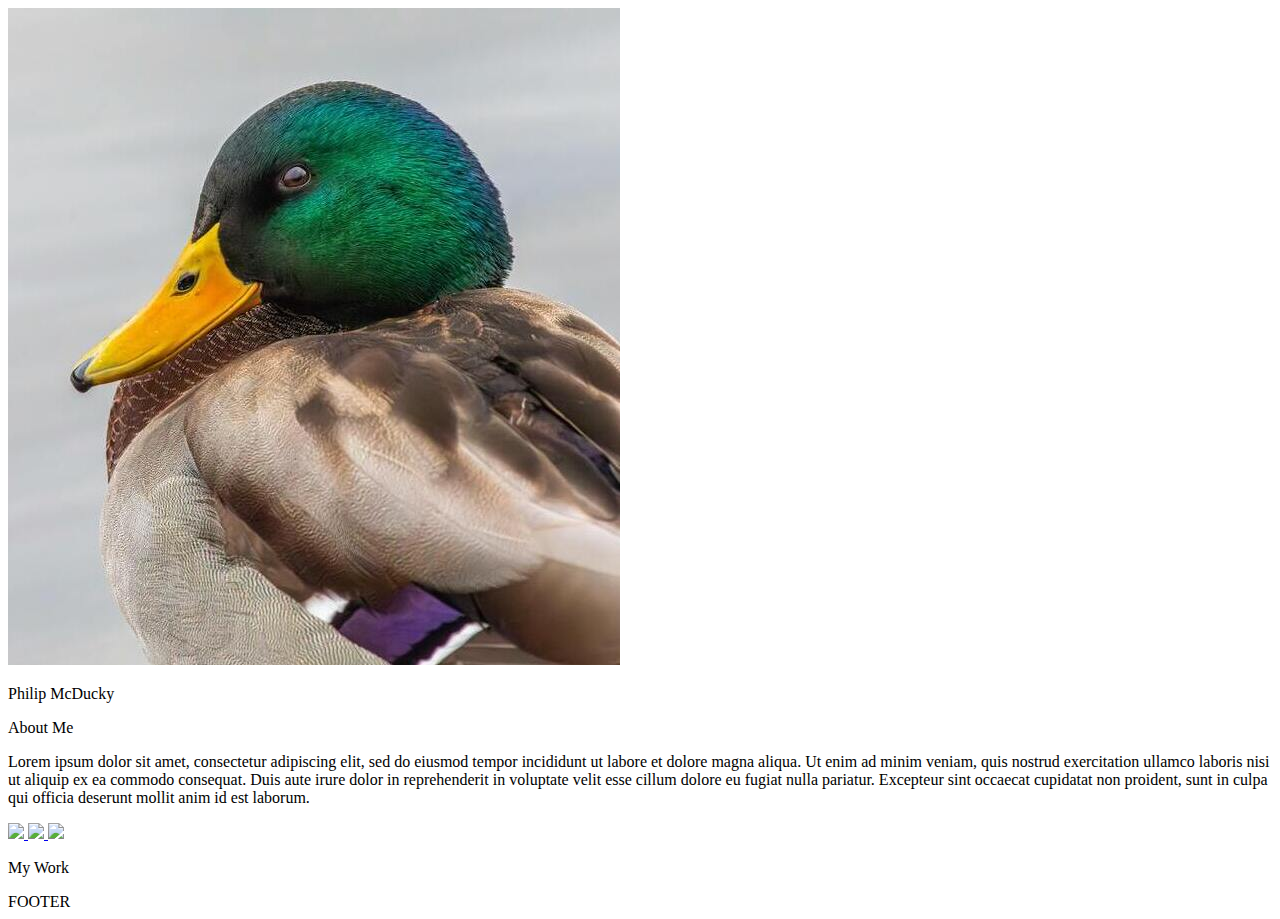
==== src/index.html @ 494727a3 "add wrappper to the the sections" ====
<!DOCTYPE html>
<html lang="en">

<head>
    <meta charset="UTF-8">
    <meta name="viewport" content="width=device-width, initial-scale=1.0">
    <title>Template</title>
</head>

<body>
    <div class="header">
        <div class="panel-wrapper">
            <div class="profile">
                <img src="images/duck_profile.jpg" alt="profilepic">
                <p>Philip McDucky</p>
            </div>
            <div class="about">
                <p class="title">About Me</p>
                <p class="text">Lorem ipsum dolor sit amet, consectetur adipiscing elit, sed do eiusmod tempor
                    incididunt ut labore et dolore magna aliqua. Ut enim ad minim veniam, quis nostrud exercitation
                    ullamco laboris nisi ut aliquip ex ea commodo consequat. Duis aute irure dolor in reprehenderit in
                    voluptate velit esse cillum dolore eu fugiat nulla pariatur. Excepteur sint occaecat cupidatat non
                    proident, sunt in culpa qui officia deserunt mollit anim id est laborum.</p>
                <div class="btncontainer">
                    <a href="https://github.com/shukrirahmat">
                        <img
                            src="https://cdn.jsdelivr.net/gh/devicons/devicon@latest/icons/github/github-original.svg" />
                    </a>
                    <a href="#">
                        <img
                            src="https://cdn.jsdelivr.net/gh/devicons/devicon@latest/icons/linkedin/linkedin-plain.svg" />
                    </a>
                    <a href="#">
                        <img
                            src="https://cdn.jsdelivr.net/gh/devicons/devicon@latest/icons/twitter/twitter-original.svg" />
                    </a>
                </div>
            </div>
        </div>
    </div>
    <div class="main">
        <p class="title">My Work</p>
        <div class="projectcontainer"></div>
    </div>
    <div class="footer">FOOTER</div>
</body>

</html>
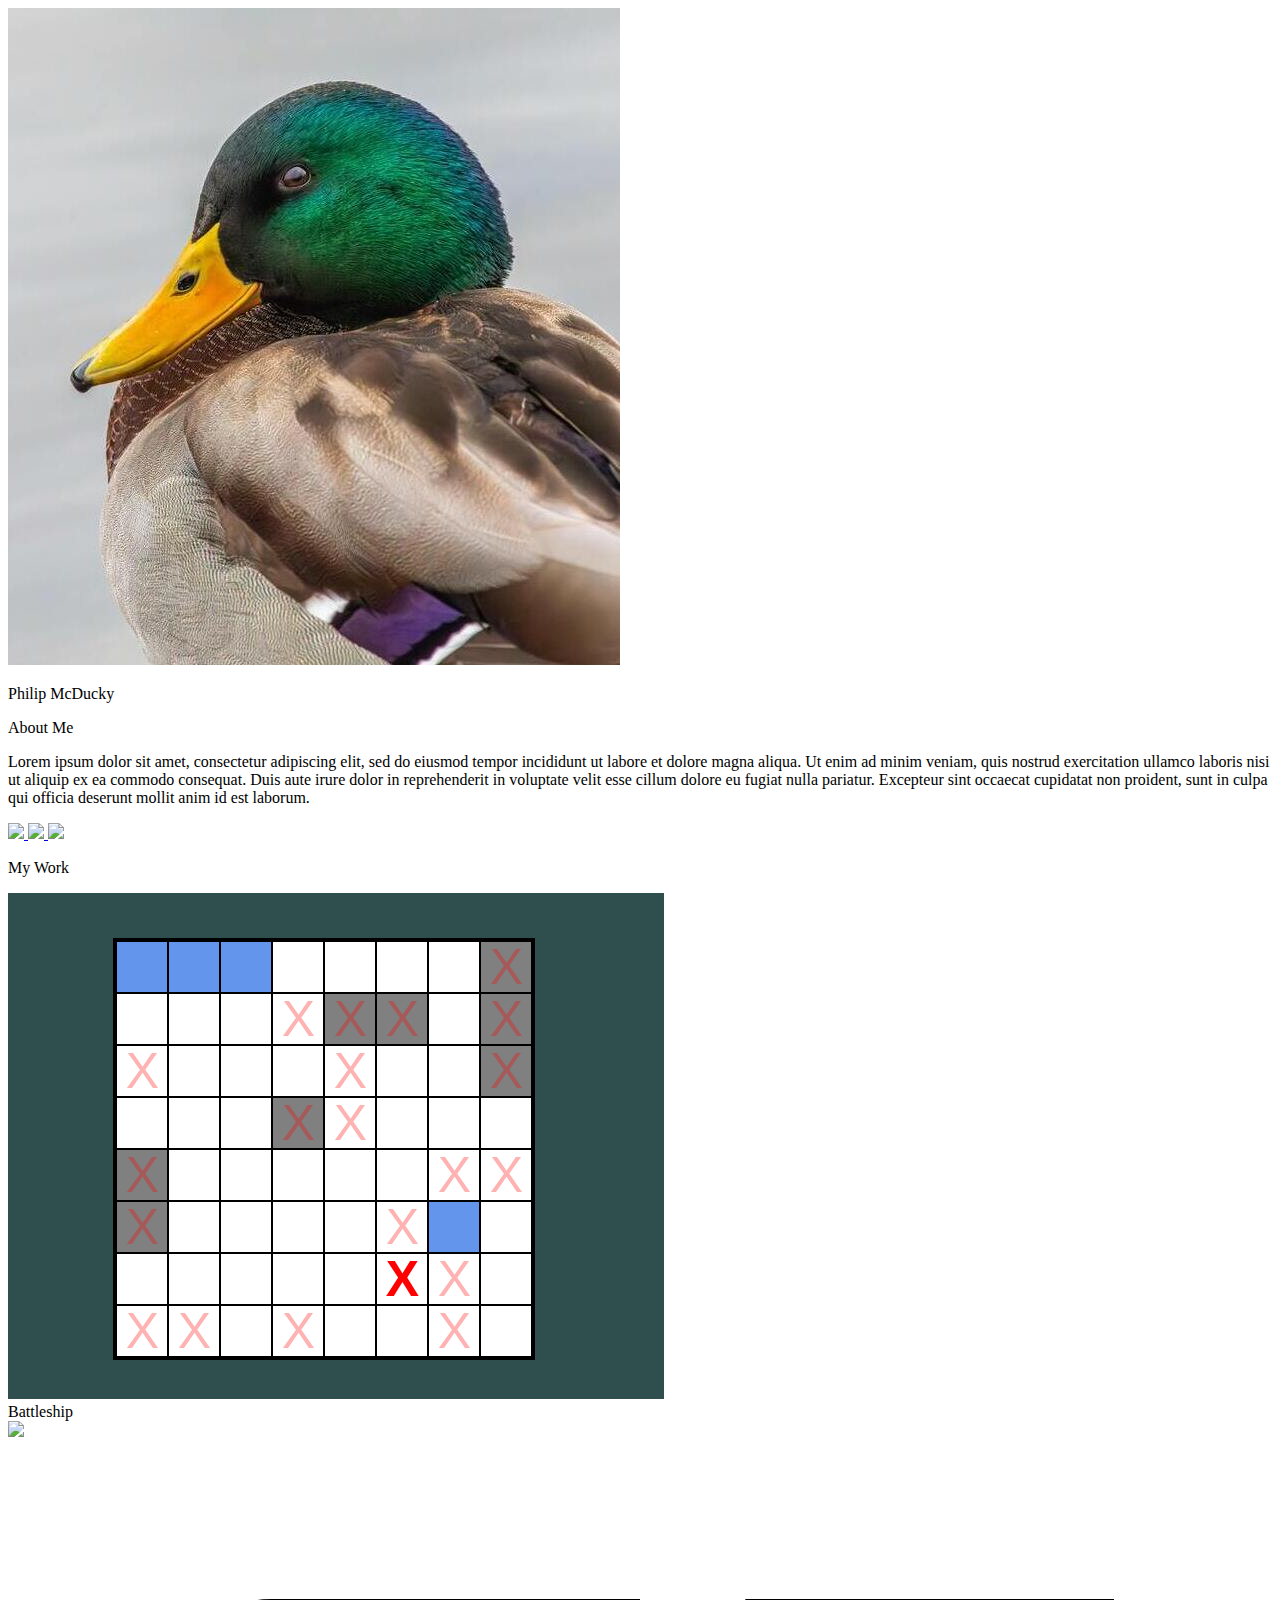
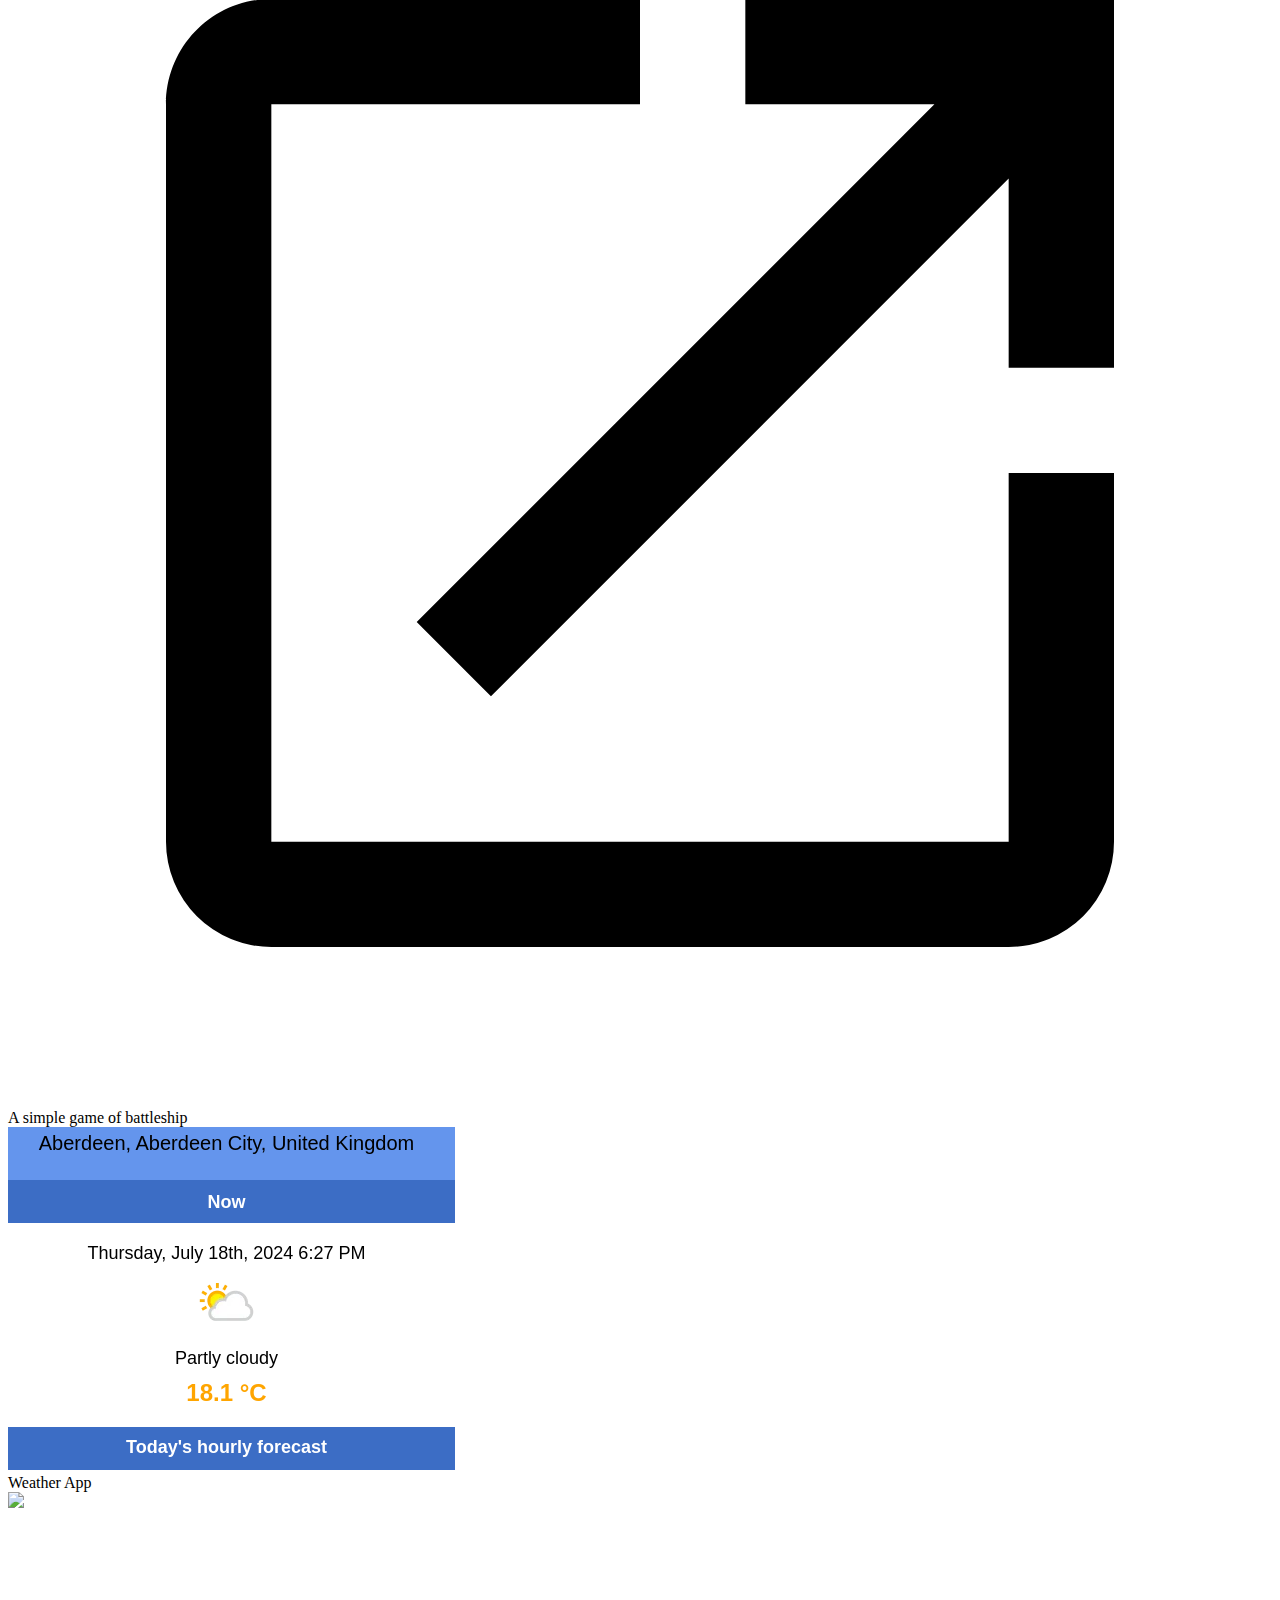
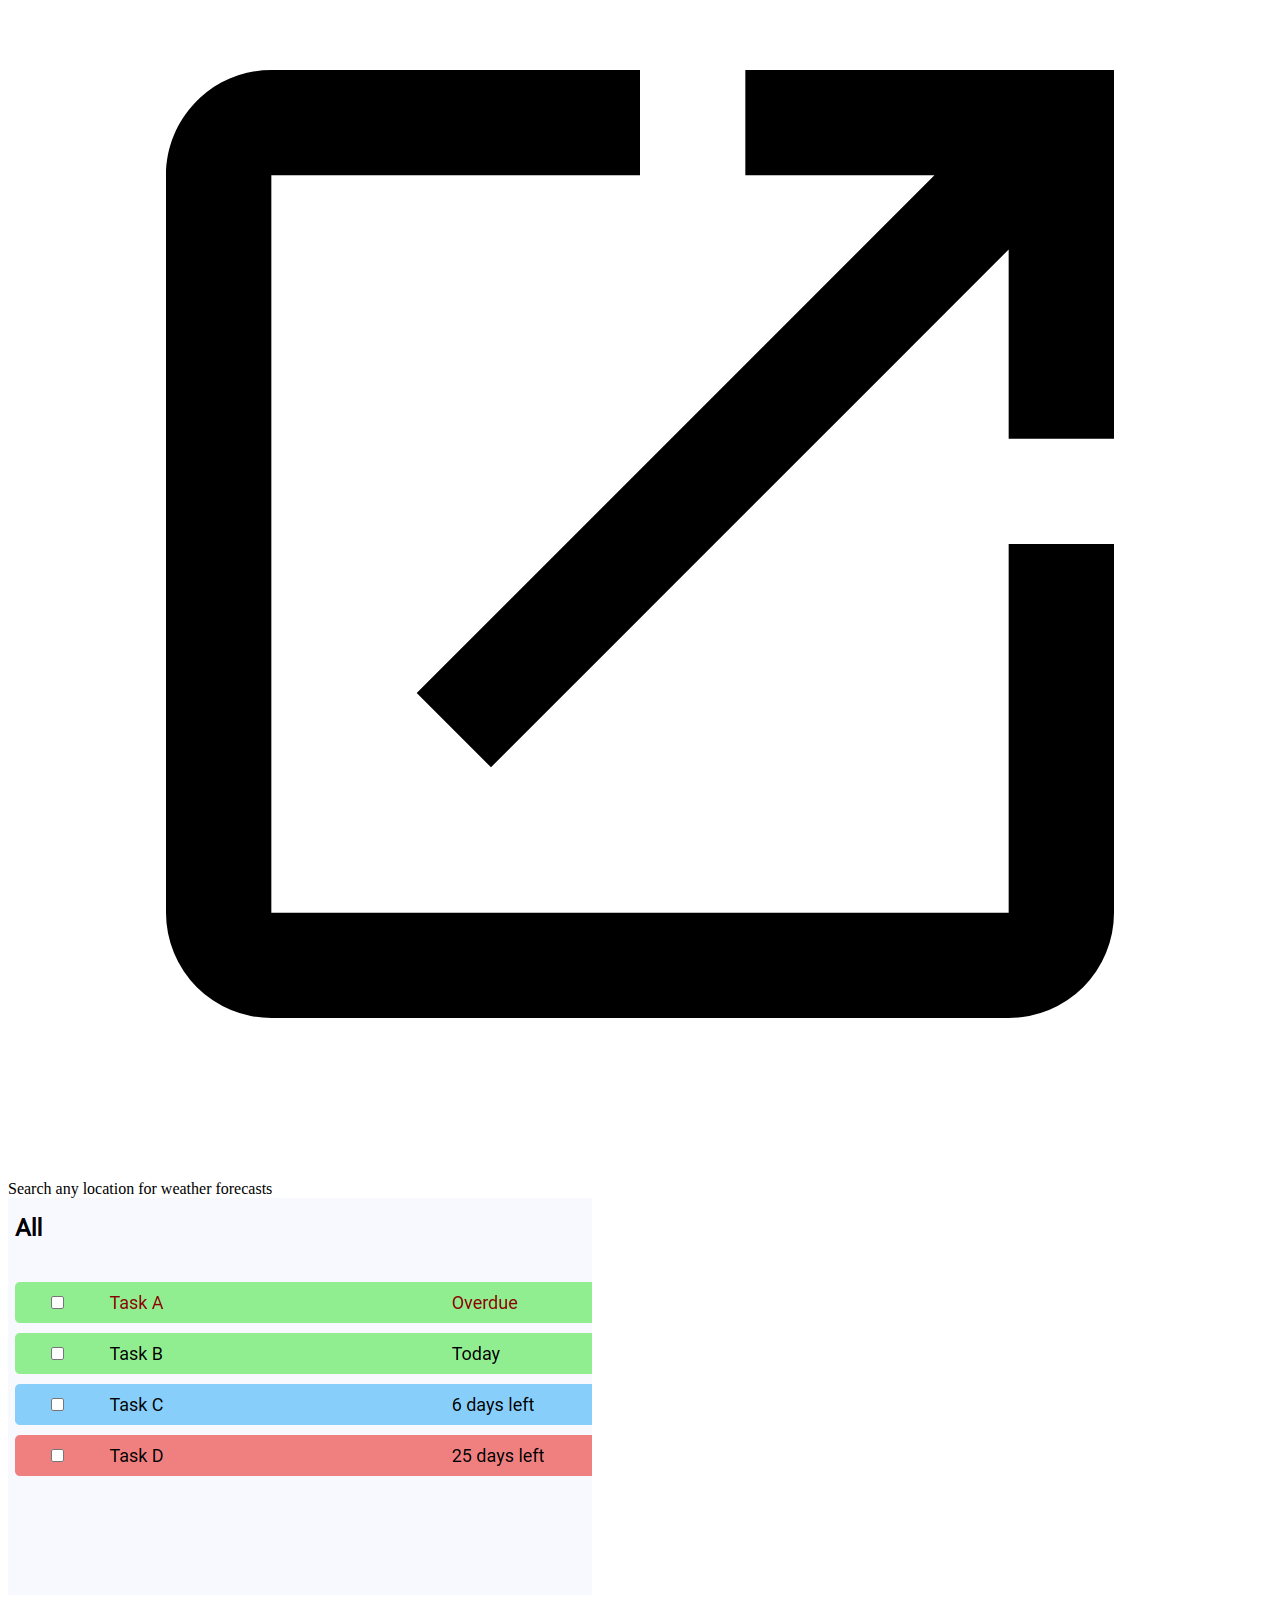
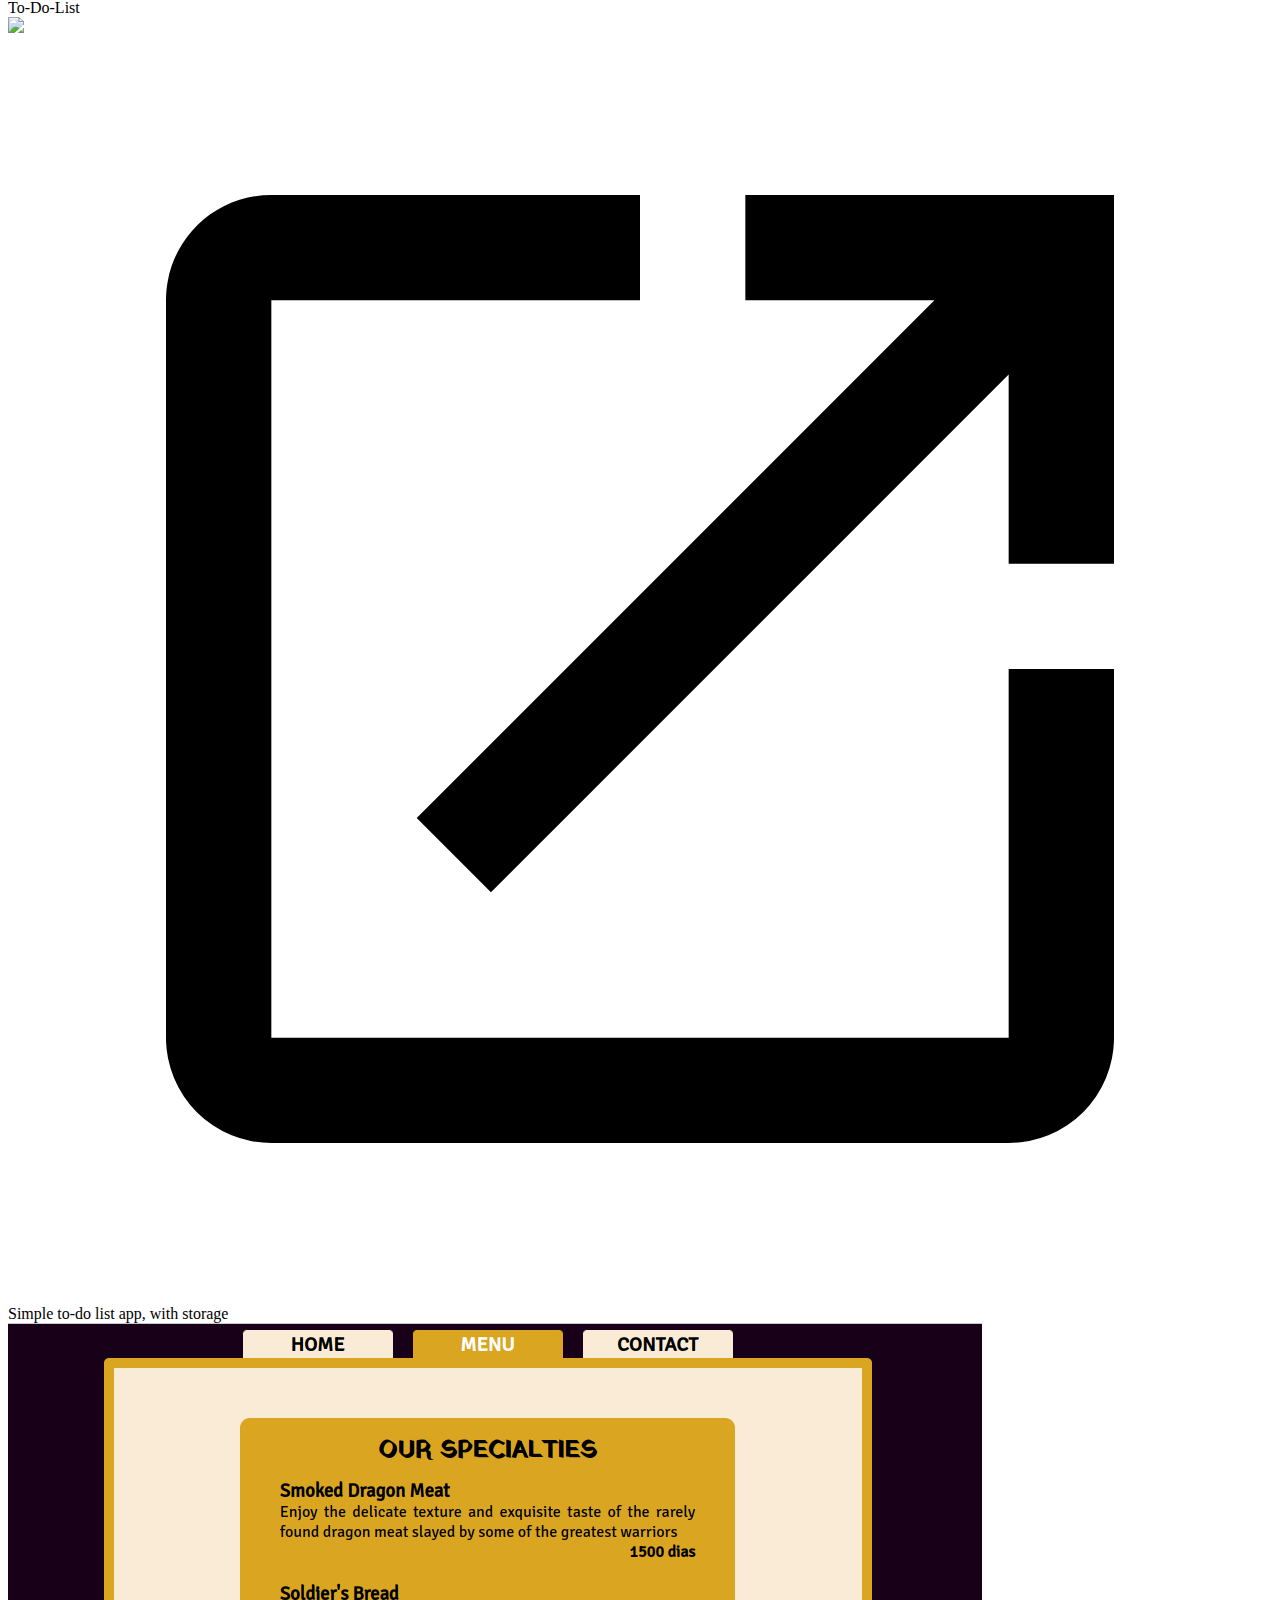
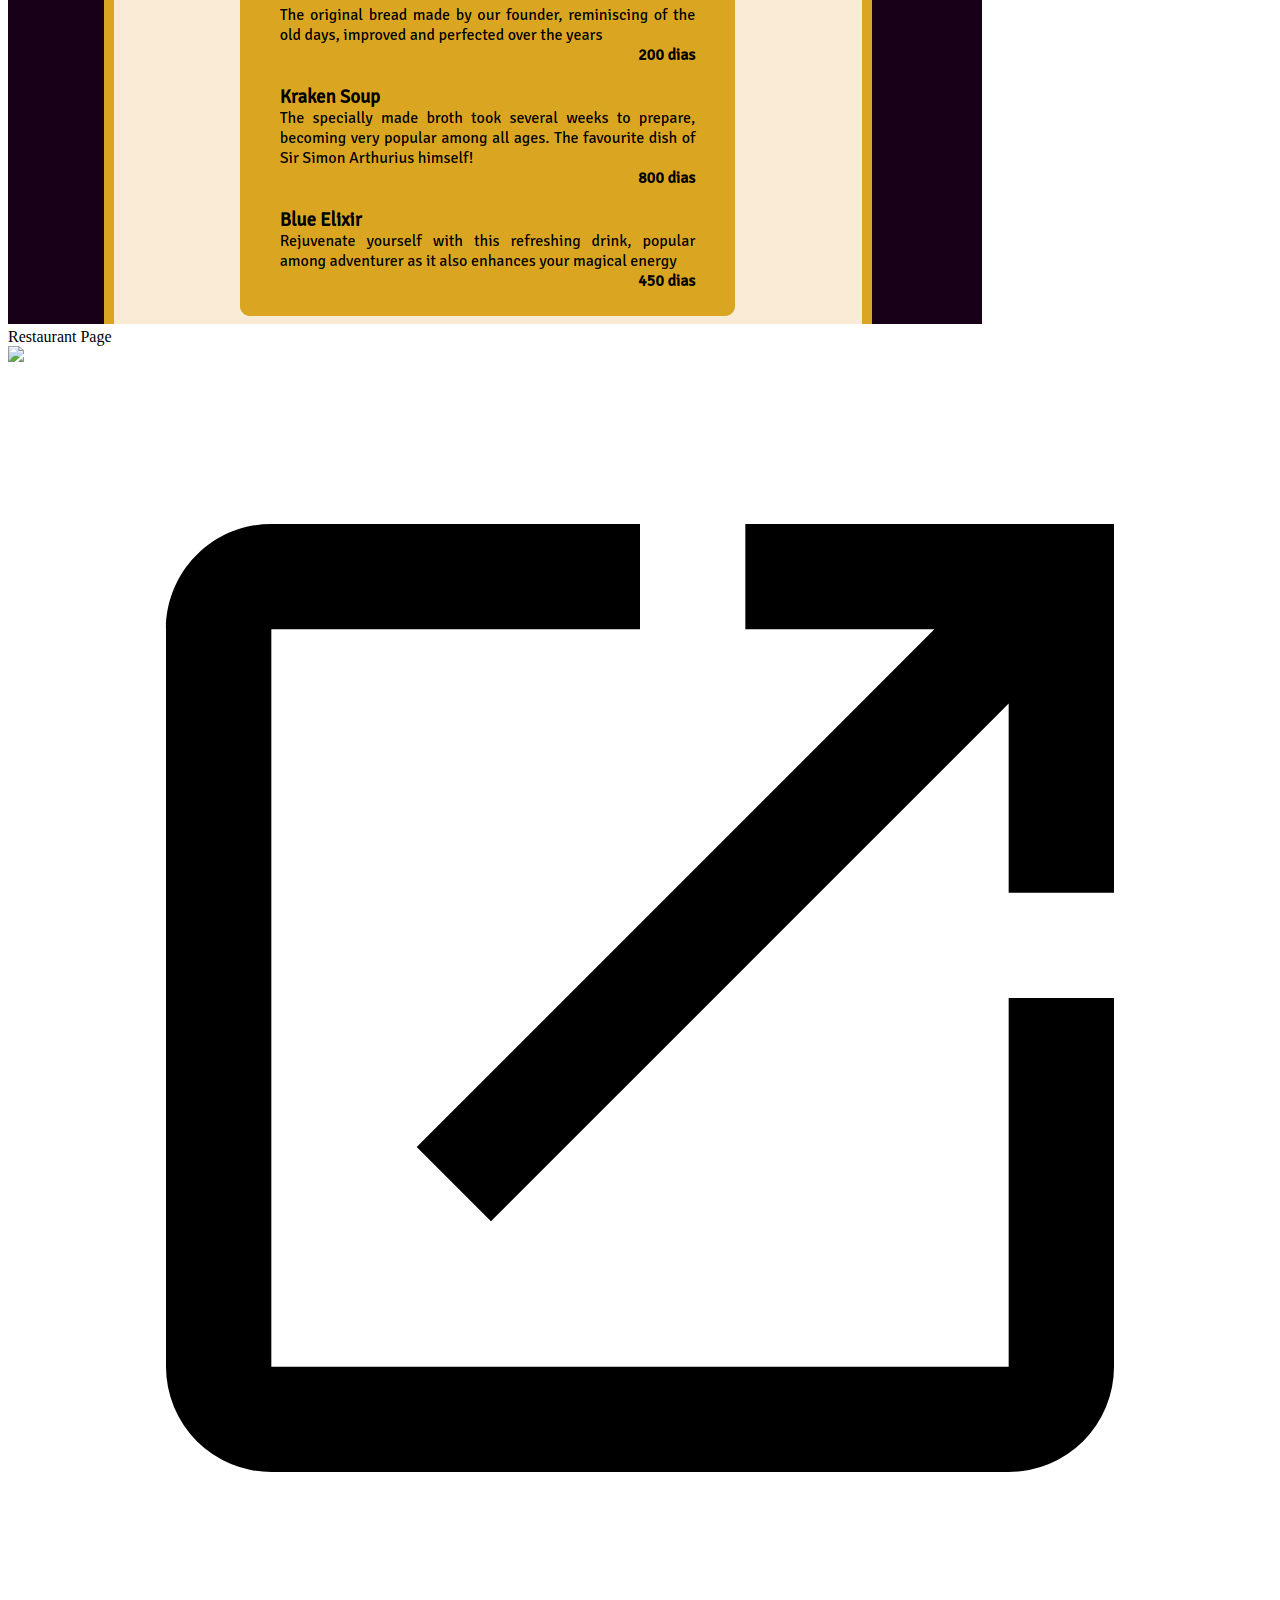
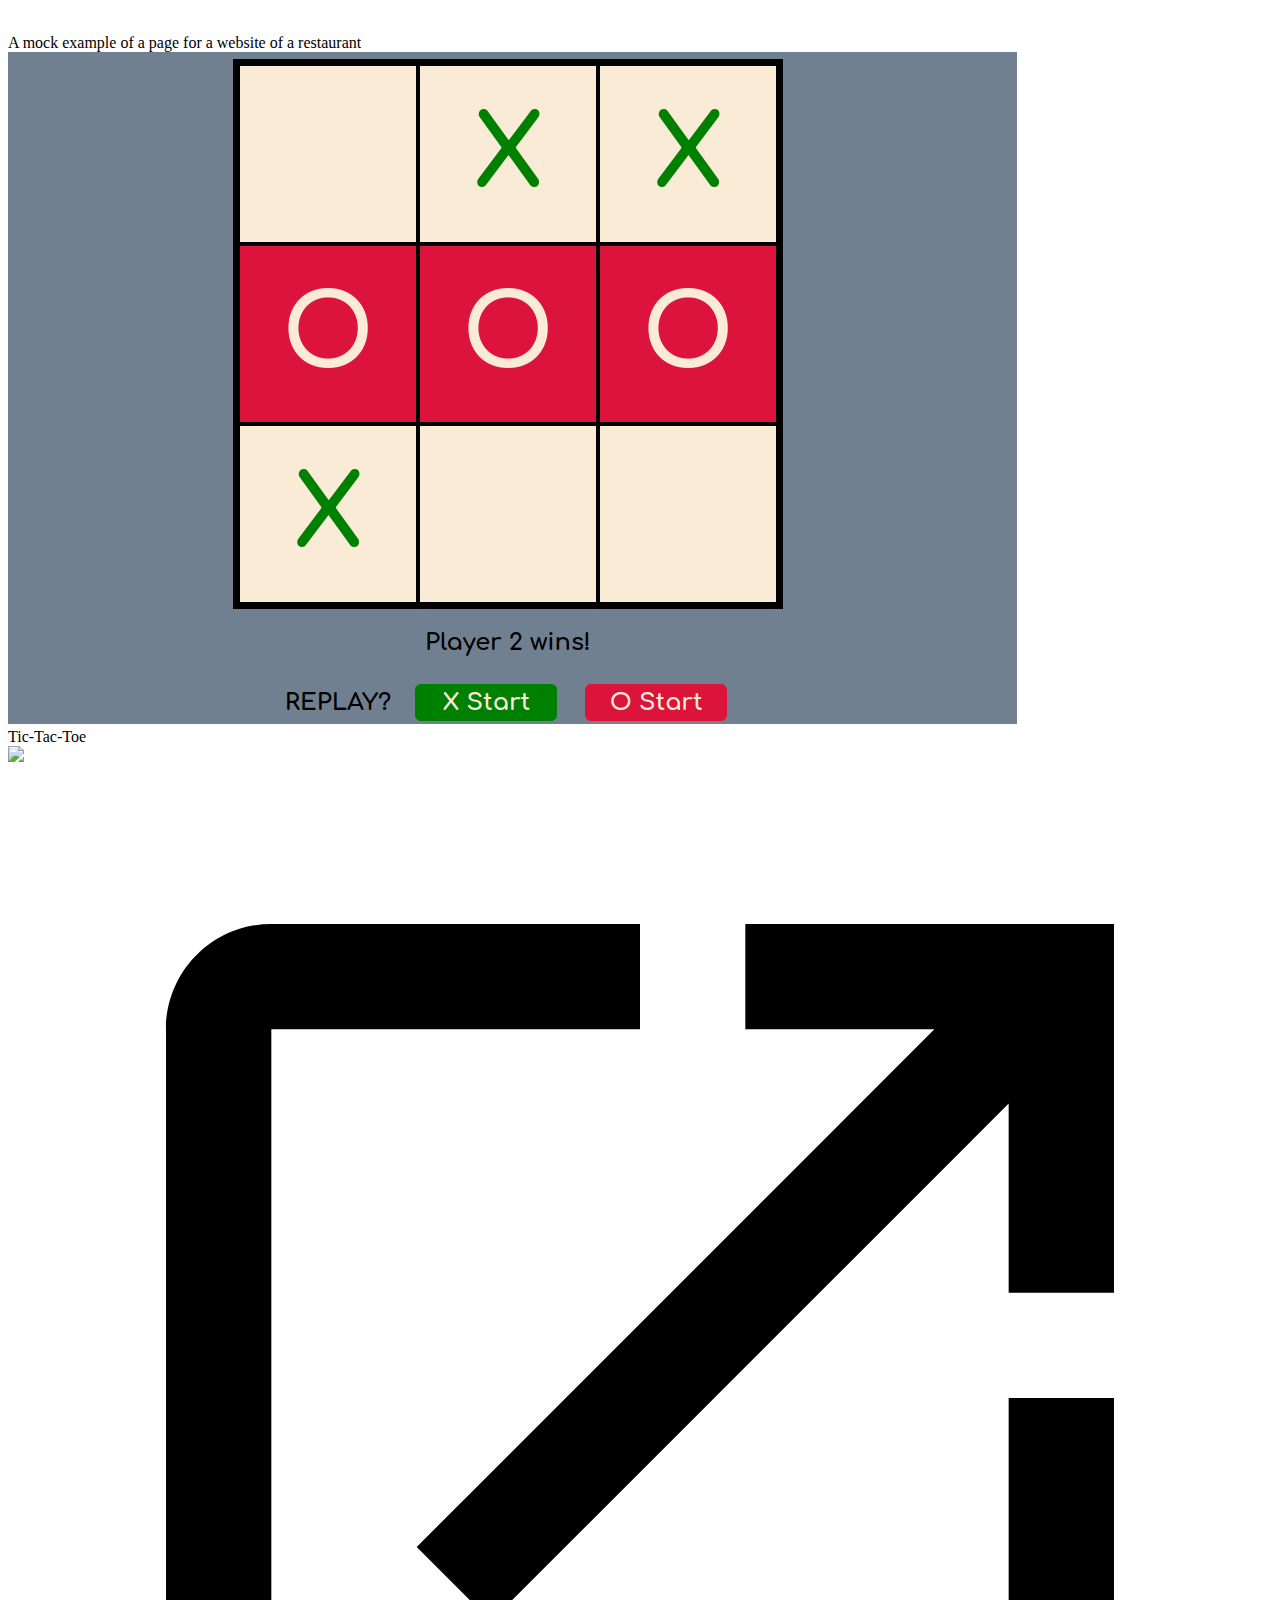
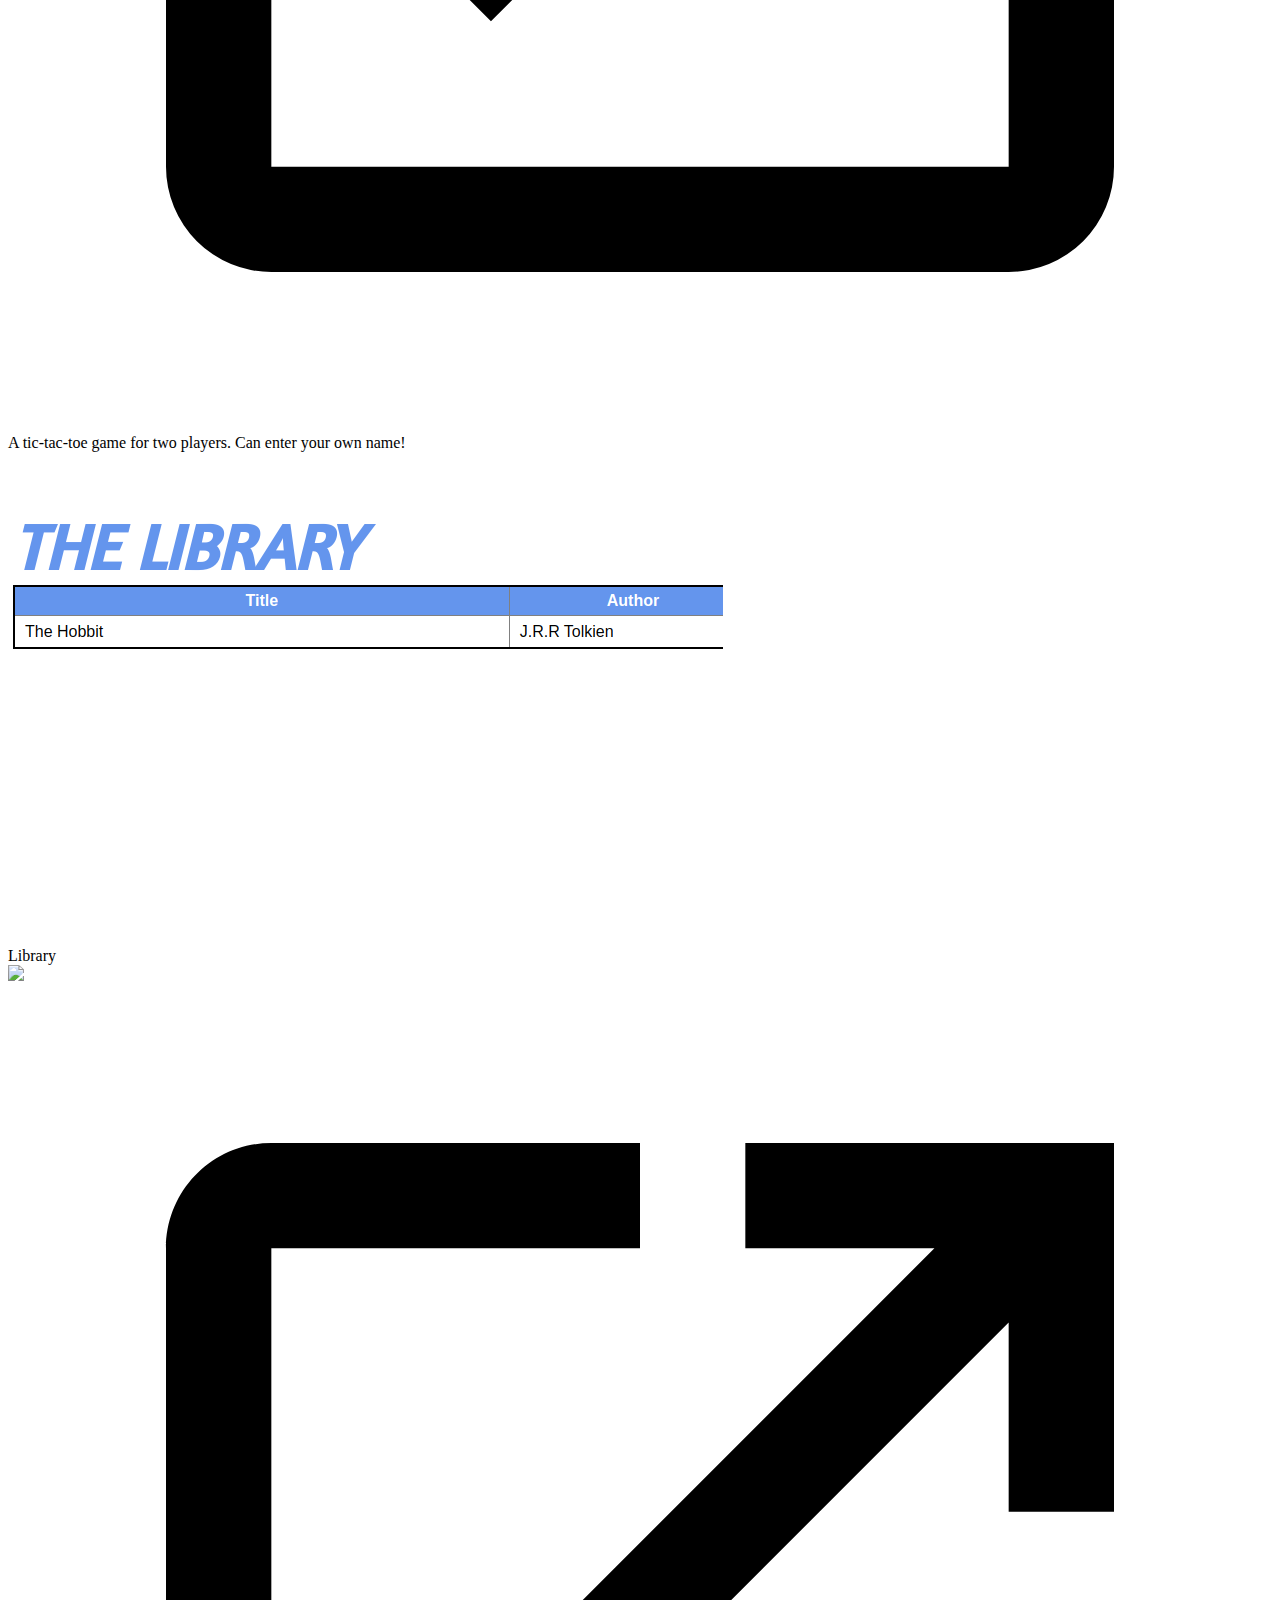
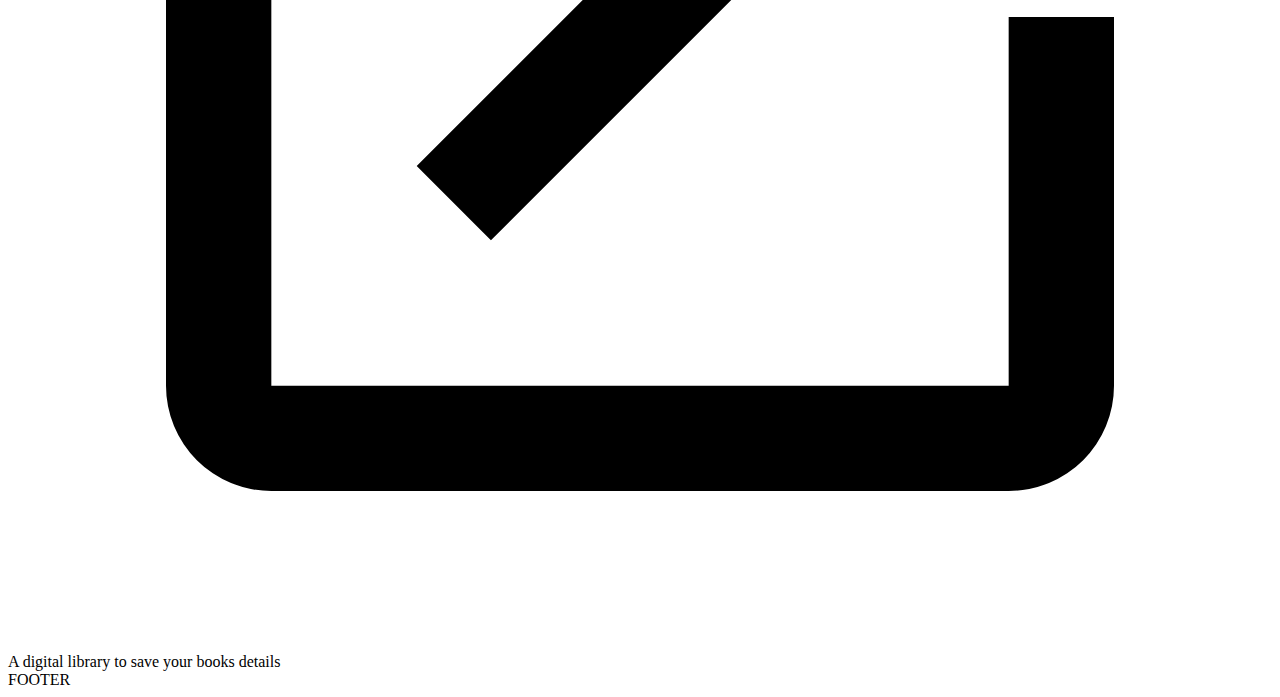
==== commit 19b98cba: "added all element to main section" ====
--- a/src/index.html
+++ b/src/index.html
@@ -39,8 +39,89 @@
         </div>
     </div>
     <div class="main">
-        <p class="title">My Work</p>
-        <div class="projectcontainer"></div>
+        <div class="panel-wrapper">
+            <p class="title">My Work</p>
+            <div class="projectcontainer">
+                <div class="project">
+                    <img class="screenshot" src="images/screenshots/battleship_sc.png" alt="battleship screenshot">
+                    <div class="projectdetails">
+                        <div class="name">Battleship</div>
+                        <div class="links">
+                            <a href="https://github.com/shukrirahmat/battleship">
+                                <img src="https://cdn.jsdelivr.net/gh/devicons/devicon@latest/icons/github/github-original.svg" />
+                              </a>
+                            <a href="#"><img src="images/open-in-new.svg" alt="external link"></a>
+                        </div>
+                        <div class="description">A simple game of battleship</div>
+                    </div>
+                </div>
+                <div class="project">
+                    <img class="screenshot" src="images/screenshots/weatherapp_sc.png" alt="weather app screenshot">
+                    <div class="projectdetails">
+                        <div class="name">Weather App</div>
+                        <div class="links">
+                            <a href="https://github.com/shukrirahmat/weather-app">
+                                <img src="https://cdn.jsdelivr.net/gh/devicons/devicon@latest/icons/github/github-original.svg" />
+                              </a>
+                            <a href="#"><img src="images/open-in-new.svg" alt="external link"></a>
+                        </div>
+                        <div class="description">Search any location for weather forecasts</div>
+                    </div>
+                </div>
+                <div class="project">
+                    <img class="screenshot" src="images/screenshots/todolist_sc.png" alt="to-do-list screenshot">
+                    <div class="projectdetails">
+                        <div class="name">To-Do-List</div>
+                        <div class="links">
+                            <a href="https://github.com/shukrirahmat/to-do-list">
+                                <img src="https://cdn.jsdelivr.net/gh/devicons/devicon@latest/icons/github/github-original.svg" />
+                              </a>
+                            <a href="#"><img src="images/open-in-new.svg" alt="external link"></a>
+                        </div>
+                        <div class="description">Simple to-do list app, with storage</div>
+                    </div>
+                </div>
+                <div class="project">
+                    <img class="screenshot" src="images/screenshots/restaurant_sc.png" alt="restaurant page screenshot">
+                    <div class="projectdetails">
+                        <div class="name">Restaurant Page</div>
+                        <div class="links">
+                            <a href="https://github.com/shukrirahmat/restaurant-page">
+                                <img src="https://cdn.jsdelivr.net/gh/devicons/devicon@latest/icons/github/github-original.svg" />
+                              </a>
+                            <a href="#"><img src="images/open-in-new.svg" alt="external link"></a>
+                        </div>
+                        <div class="description">A mock example of a page for a website of a restaurant</div>
+                    </div>
+                </div>
+                <div class="project">
+                    <img class="screenshot" src="images/screenshots/tictacs_sc.png" alt="tic tac toe screenshot">
+                    <div class="projectdetails">
+                        <div class="name">Tic-Tac-Toe</div>
+                        <div class="links">
+                            <a href="https://github.com/shukrirahmat/tic-tac-toe">
+                                <img src="https://cdn.jsdelivr.net/gh/devicons/devicon@latest/icons/github/github-original.svg" />
+                              </a>
+                            <a href="#"><img src="images/open-in-new.svg" alt="external link"></a>
+                        </div>
+                        <div class="description">A tic-tac-toe game for two players. Can enter your own name!</div>
+                    </div>
+                </div>
+                <div class="project">
+                    <img class="screenshot" src="images/screenshots/library_sc.png" alt="library screenshot">
+                    <div class="projectdetails">
+                        <div class="name">Library</div>
+                        <div class="links">
+                            <a href="https://github.com/shukrirahmat/library">
+                                <img src="https://cdn.jsdelivr.net/gh/devicons/devicon@latest/icons/github/github-original.svg" />
+                              </a>
+                            <a href="#"><img src="images/open-in-new.svg" alt="external link"></a>
+                        </div>
+                        <div class="description">A digital library to save your books details</div>
+                    </div>
+                </div>
+            </div>
+        </div>
     </div>
     <div class="footer">FOOTER</div>
 </body>
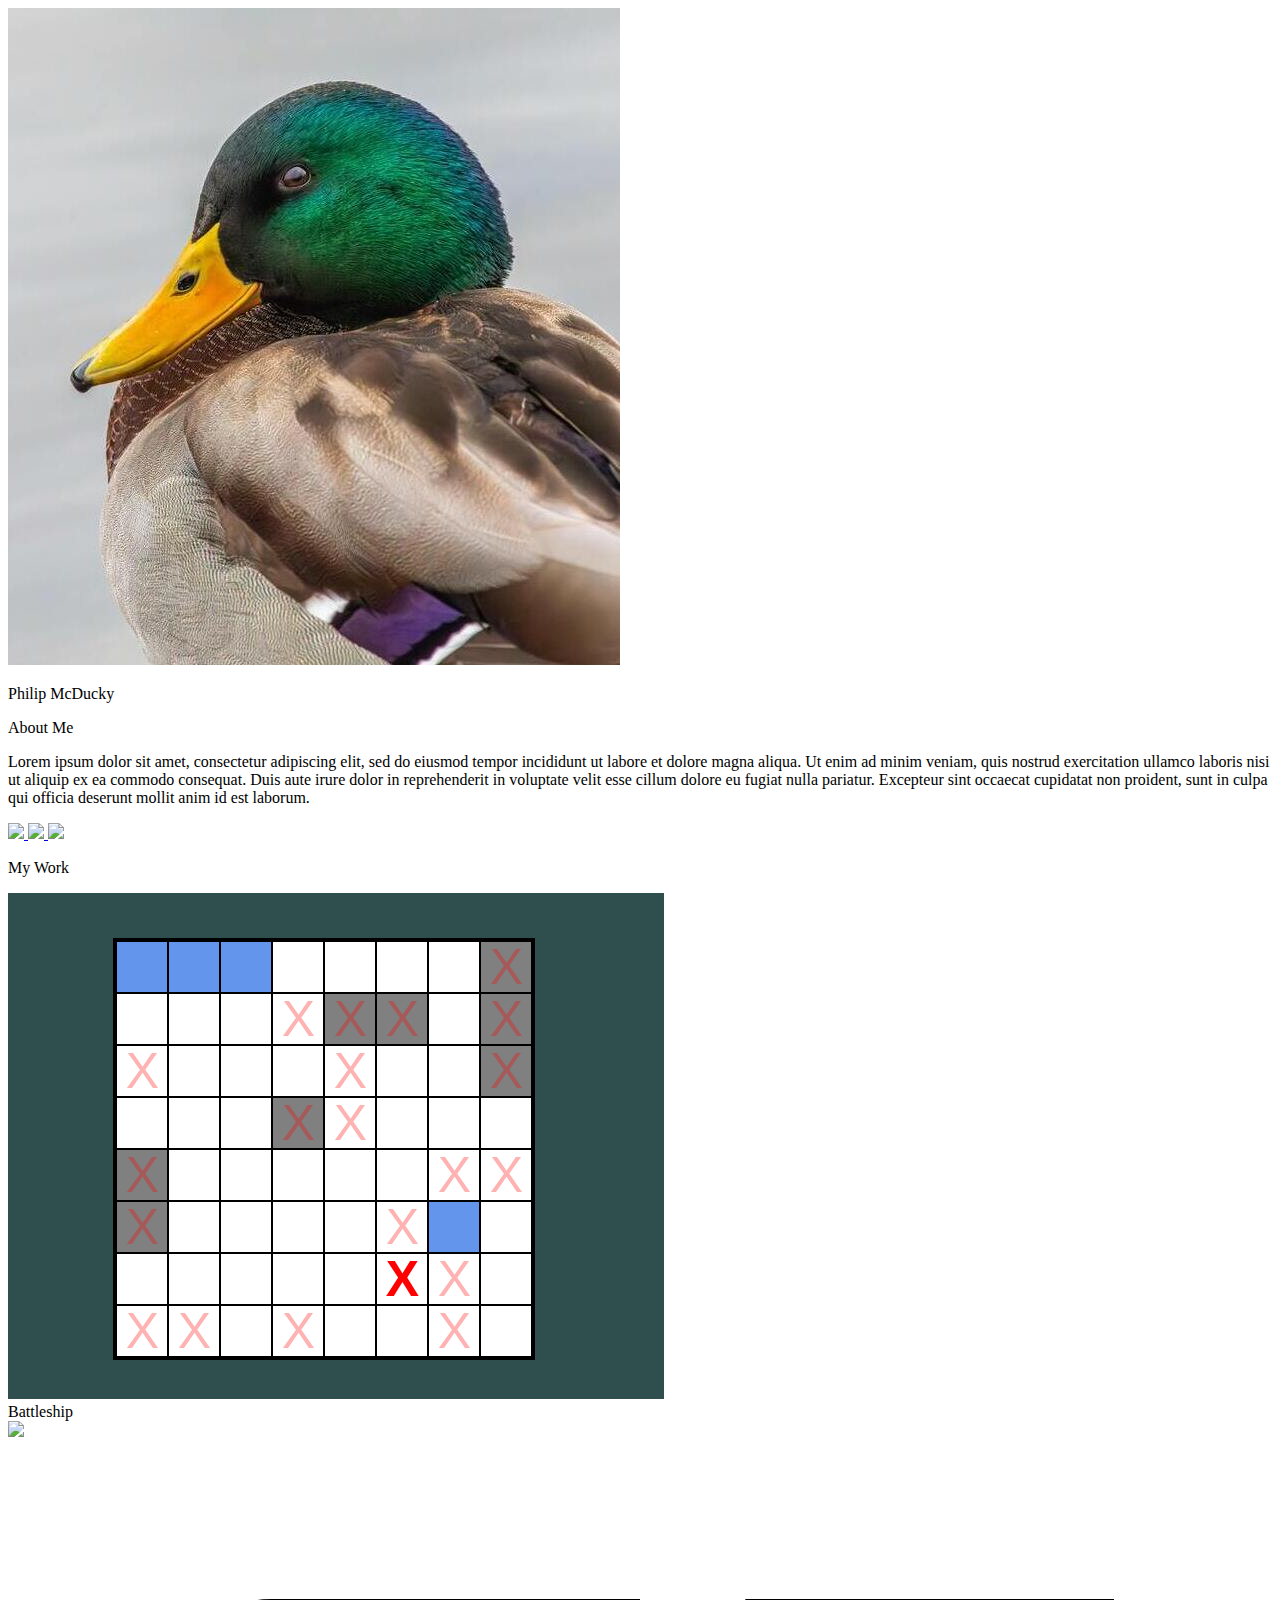
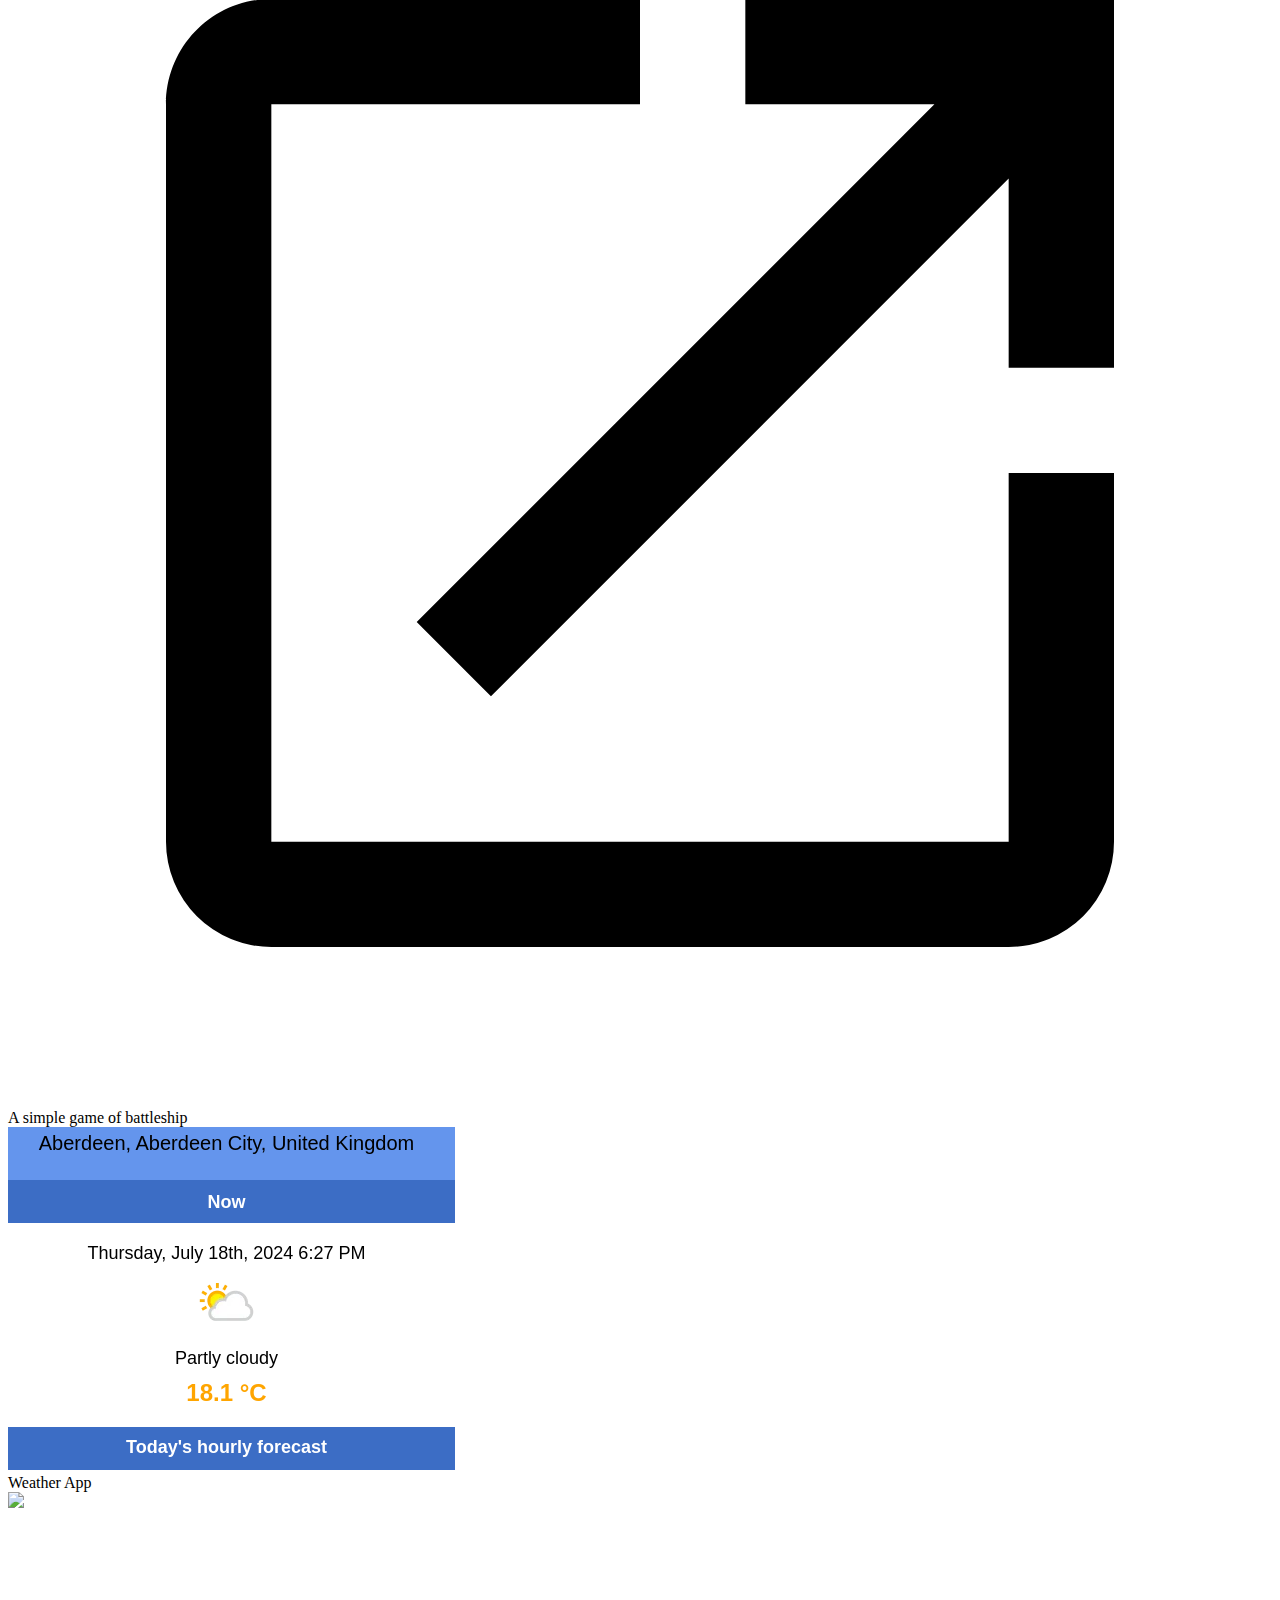
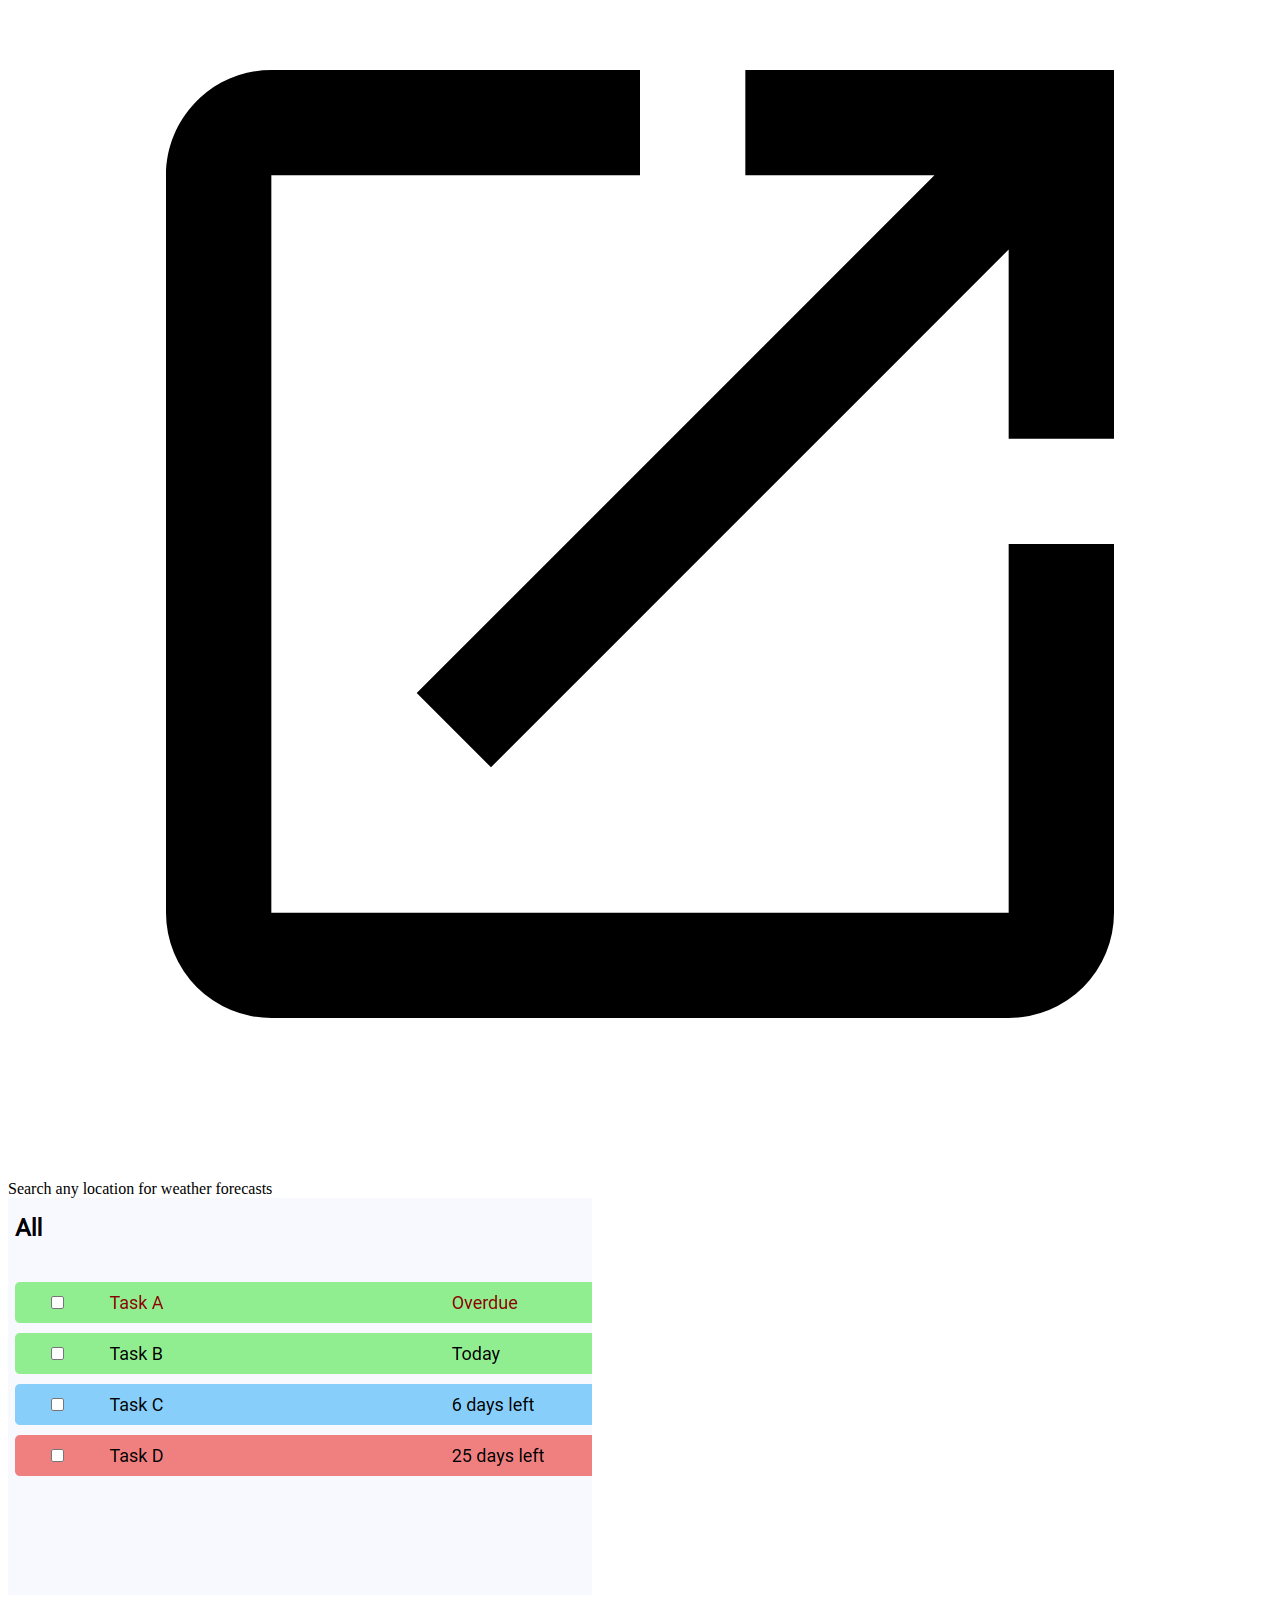
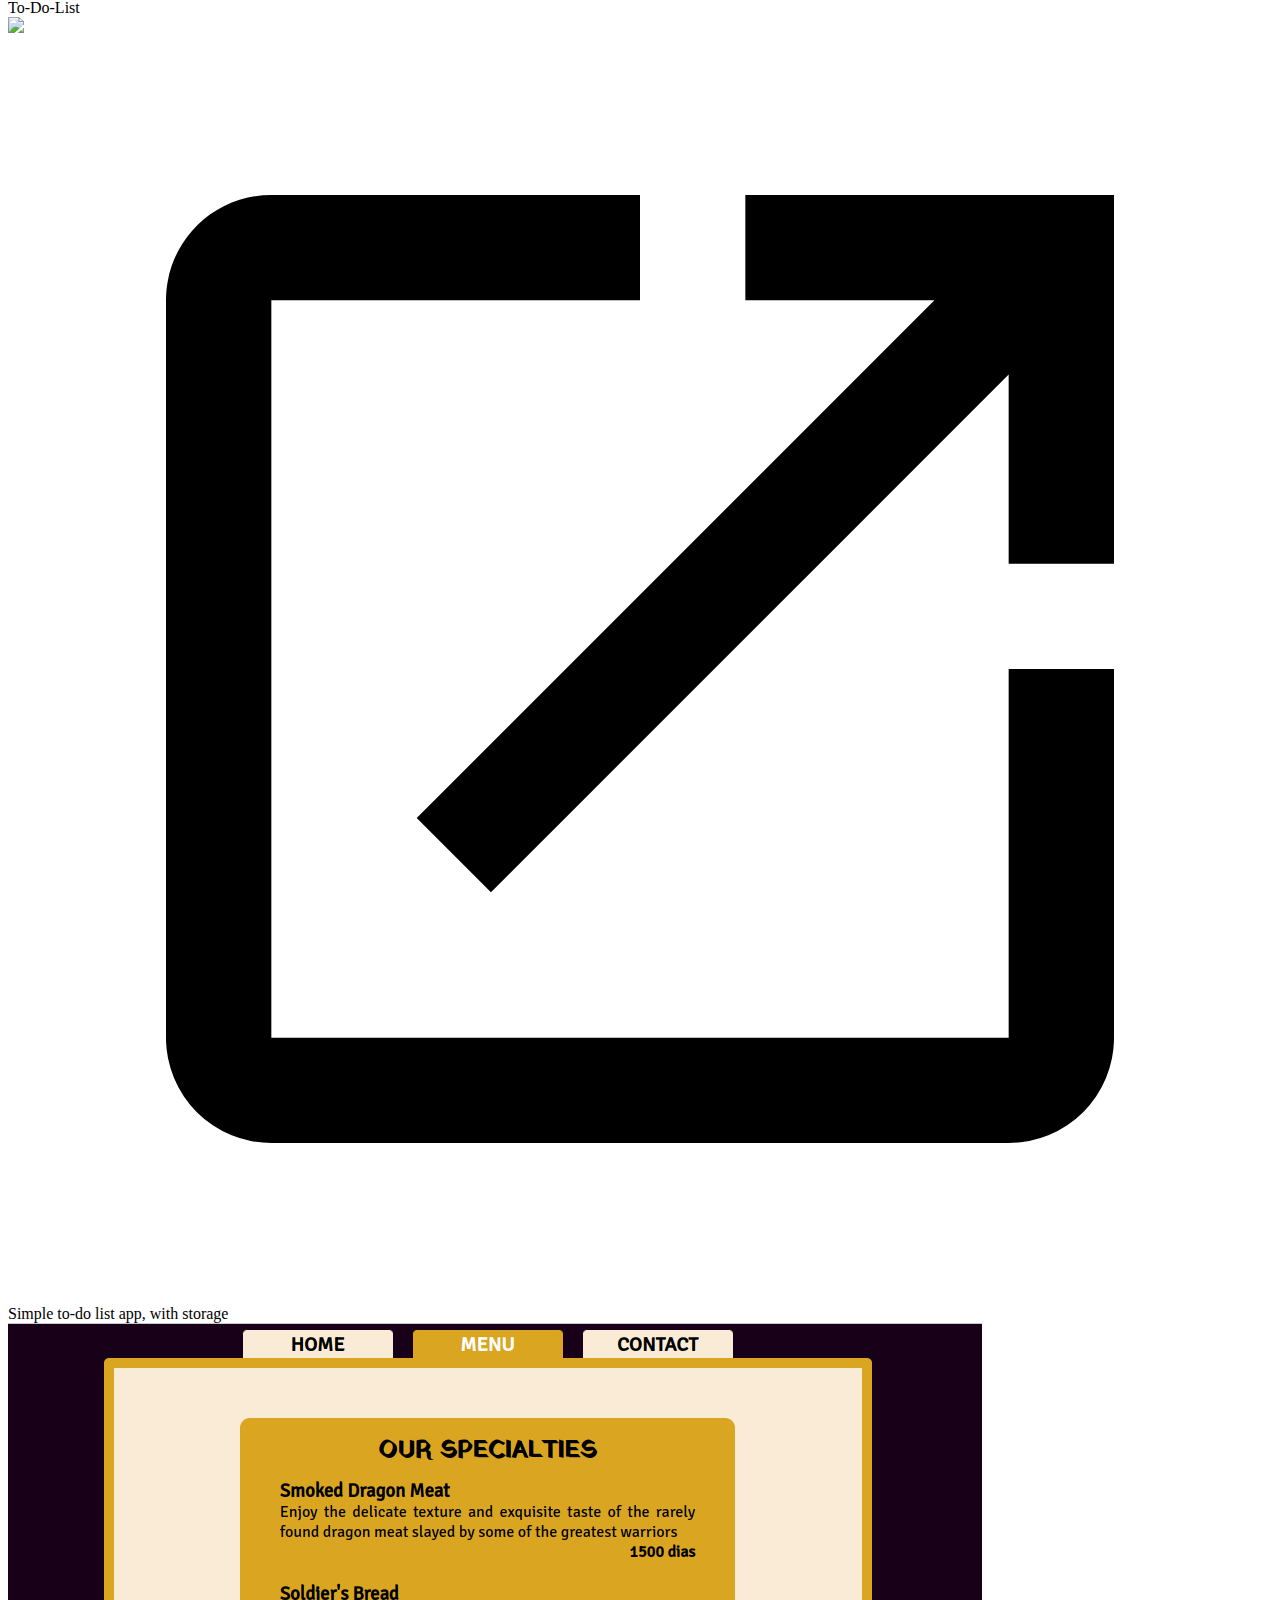
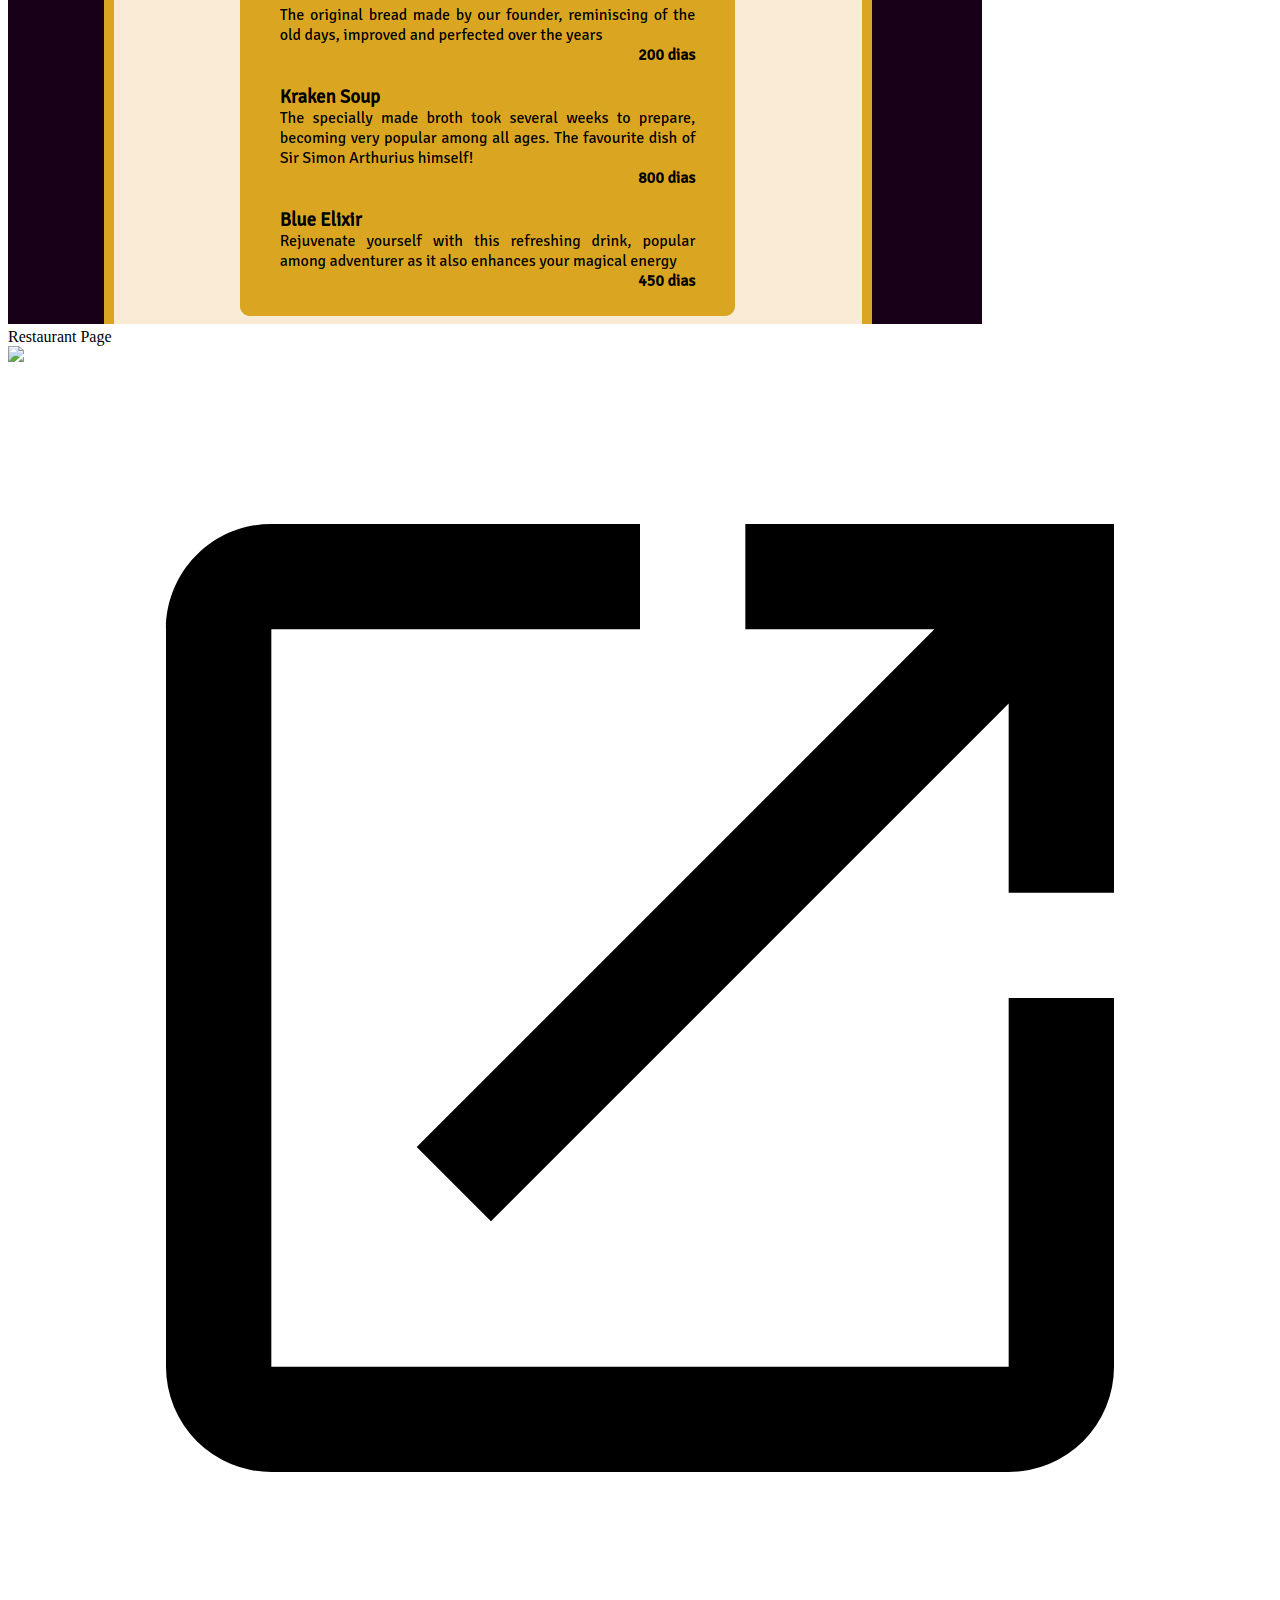
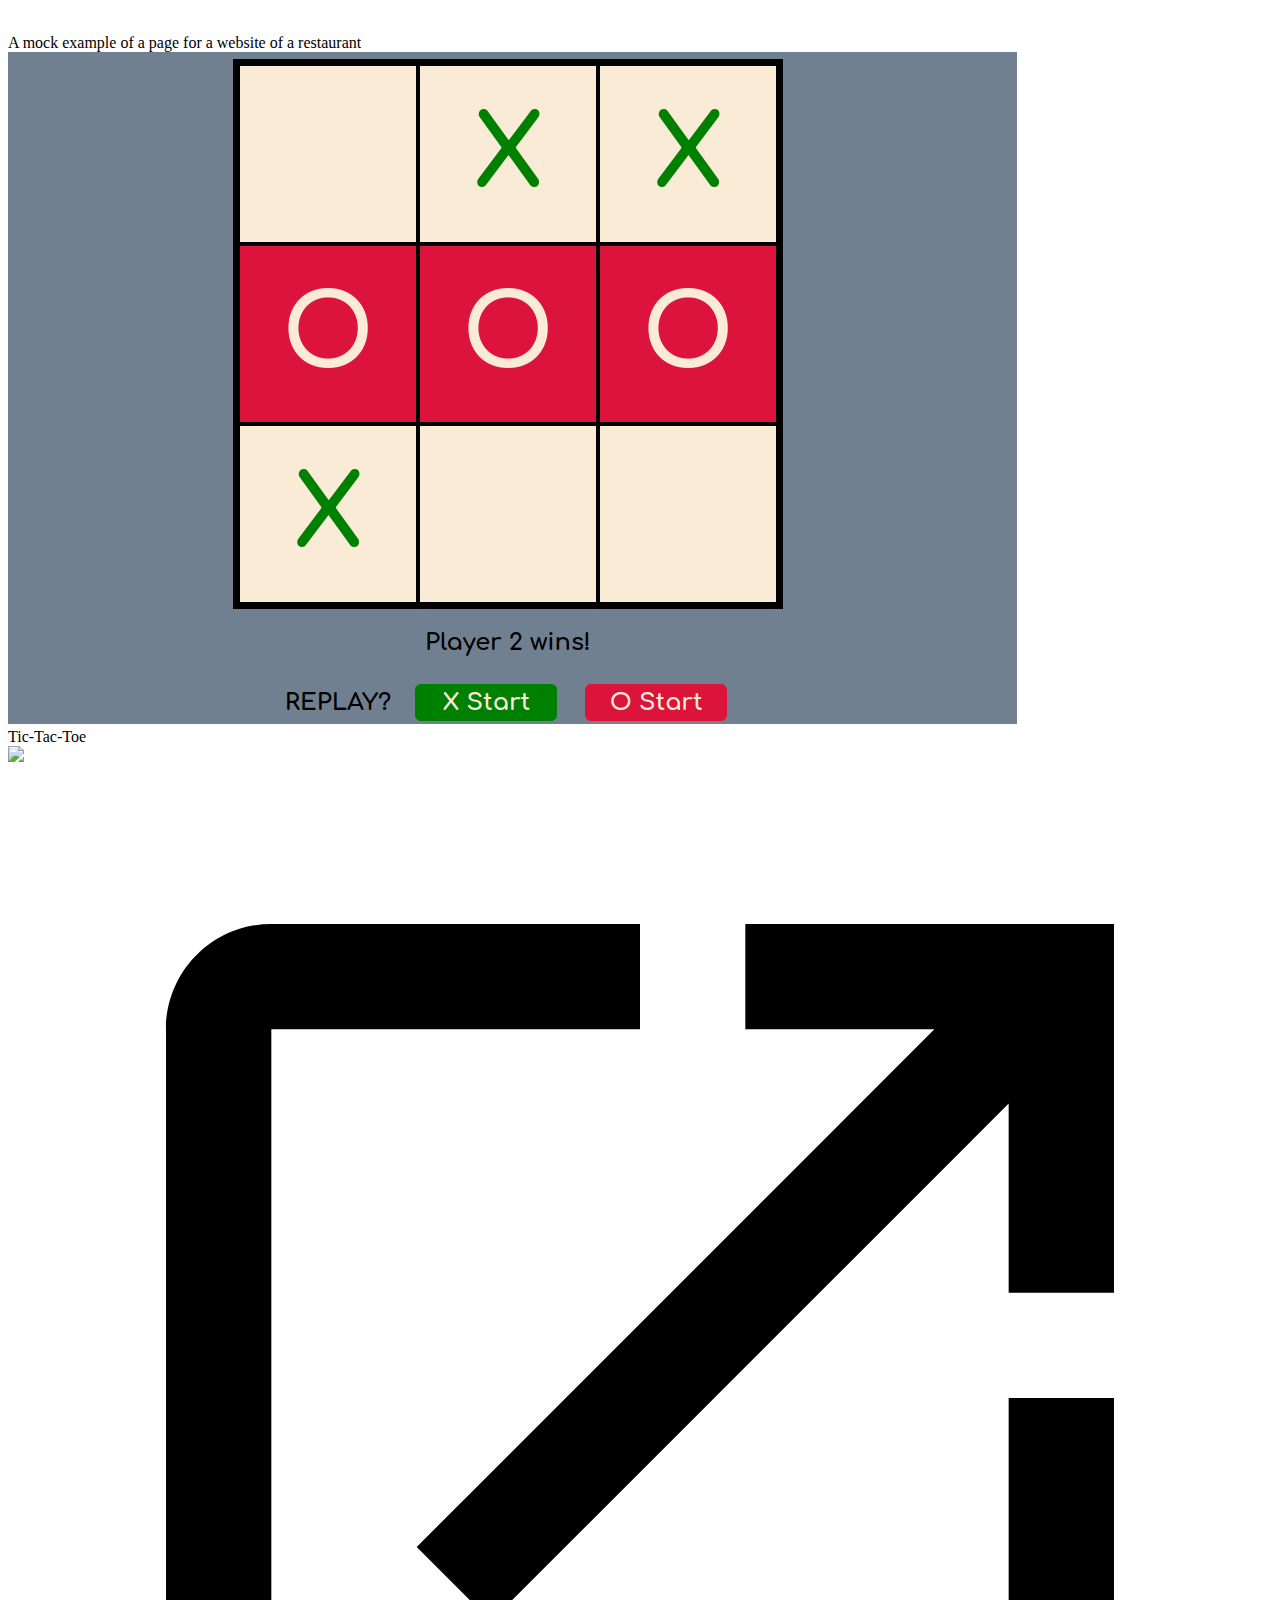
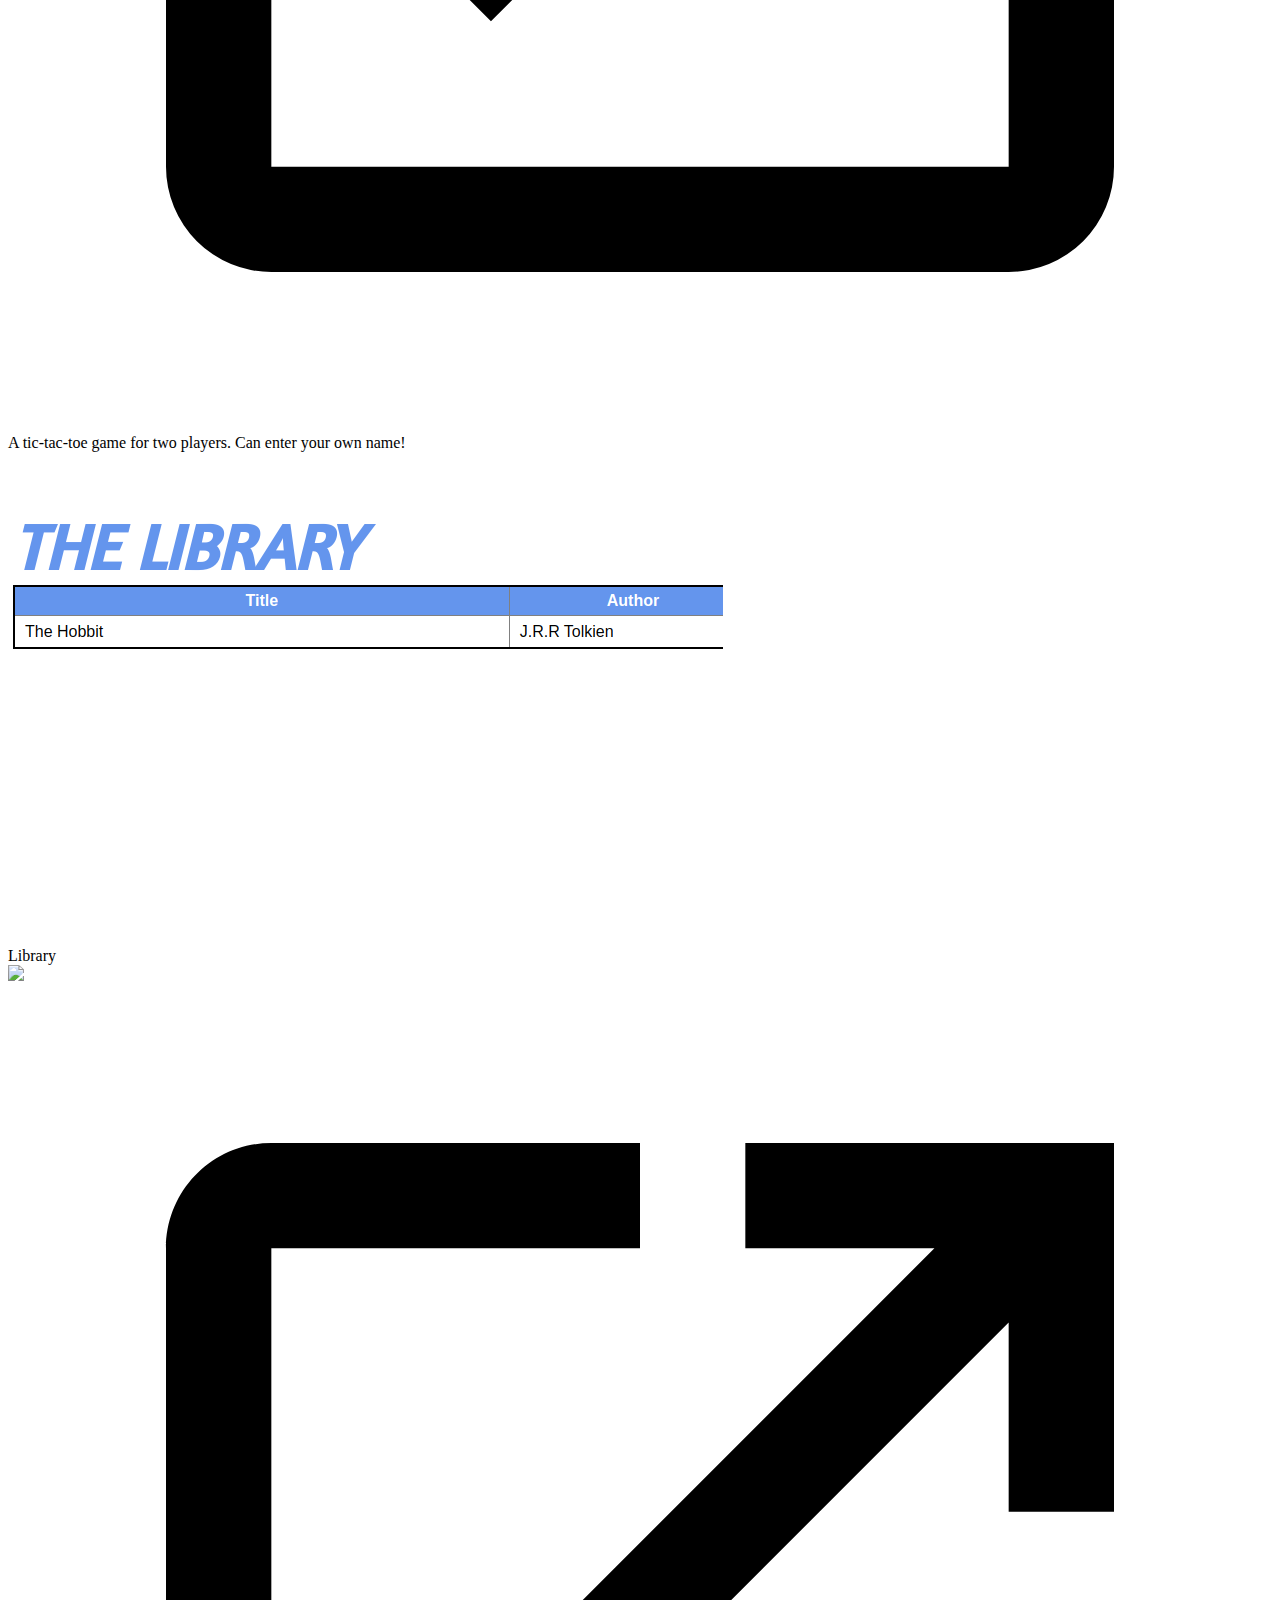
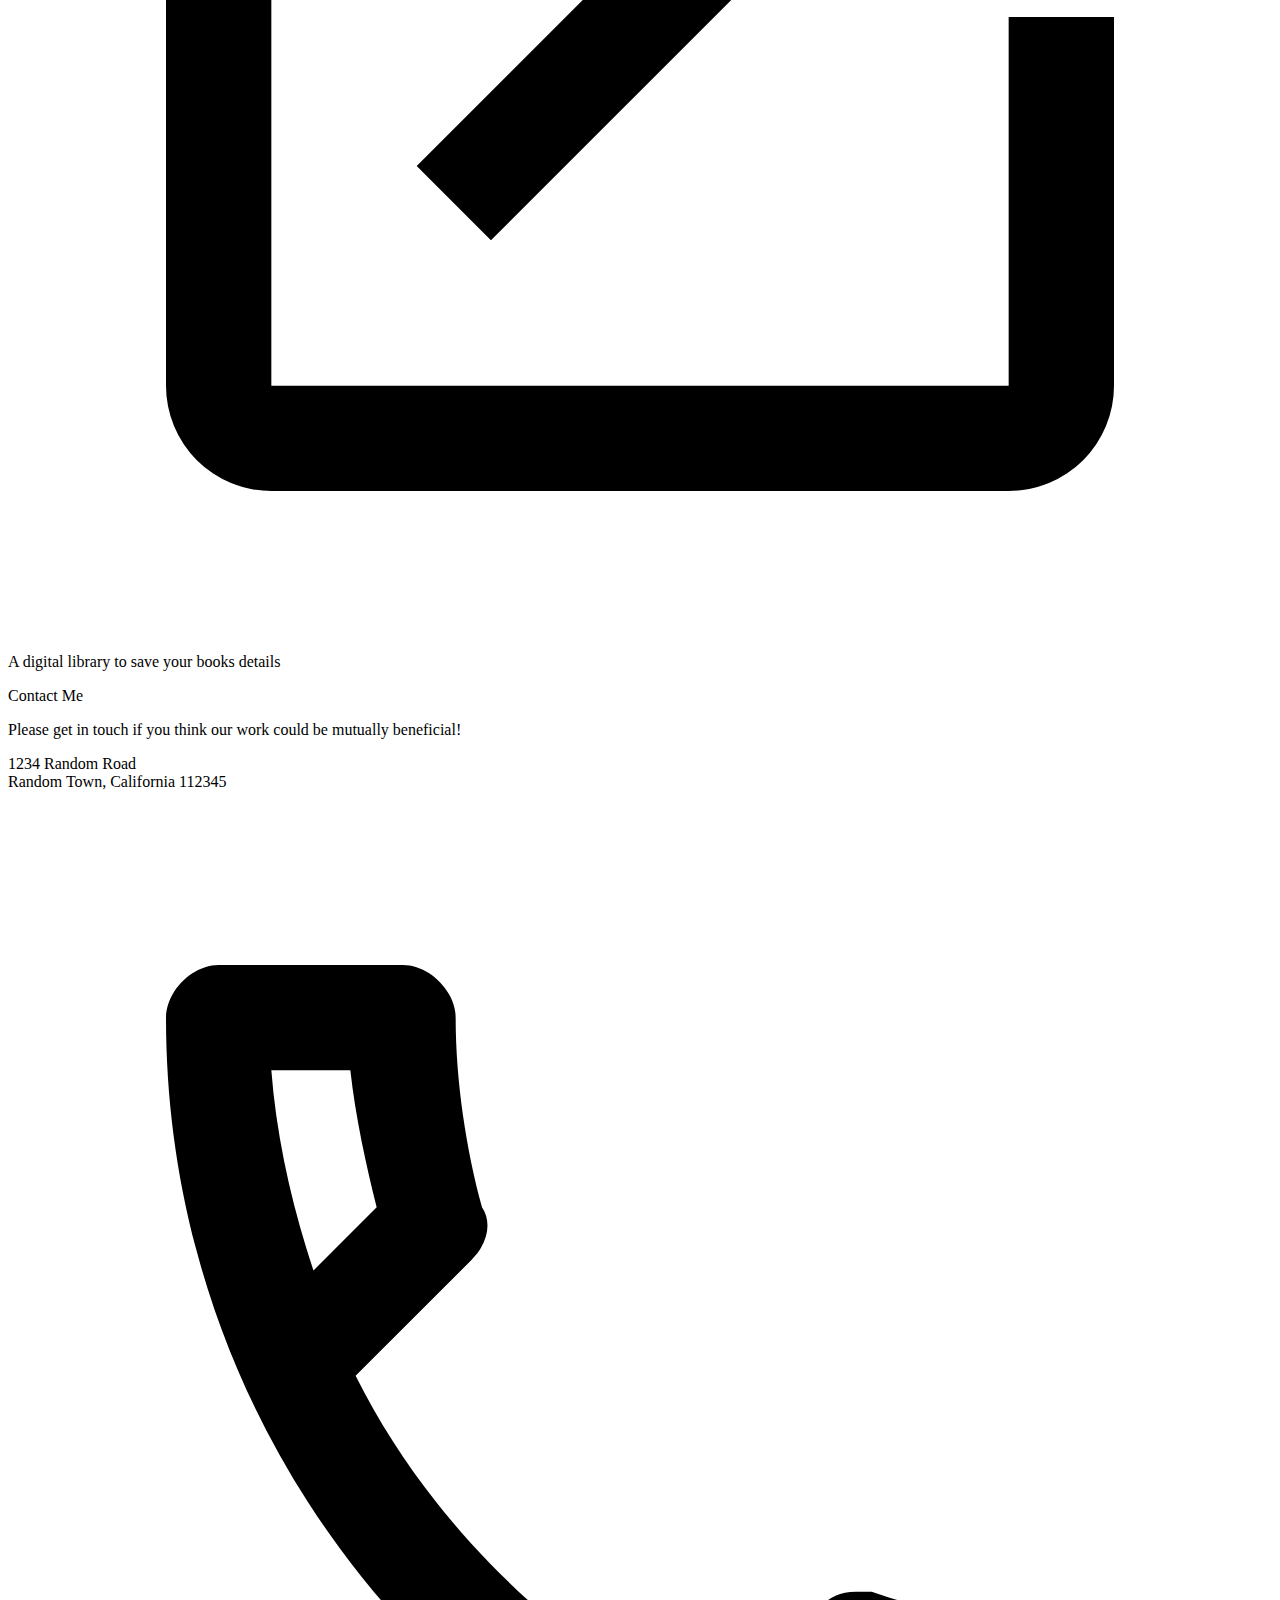
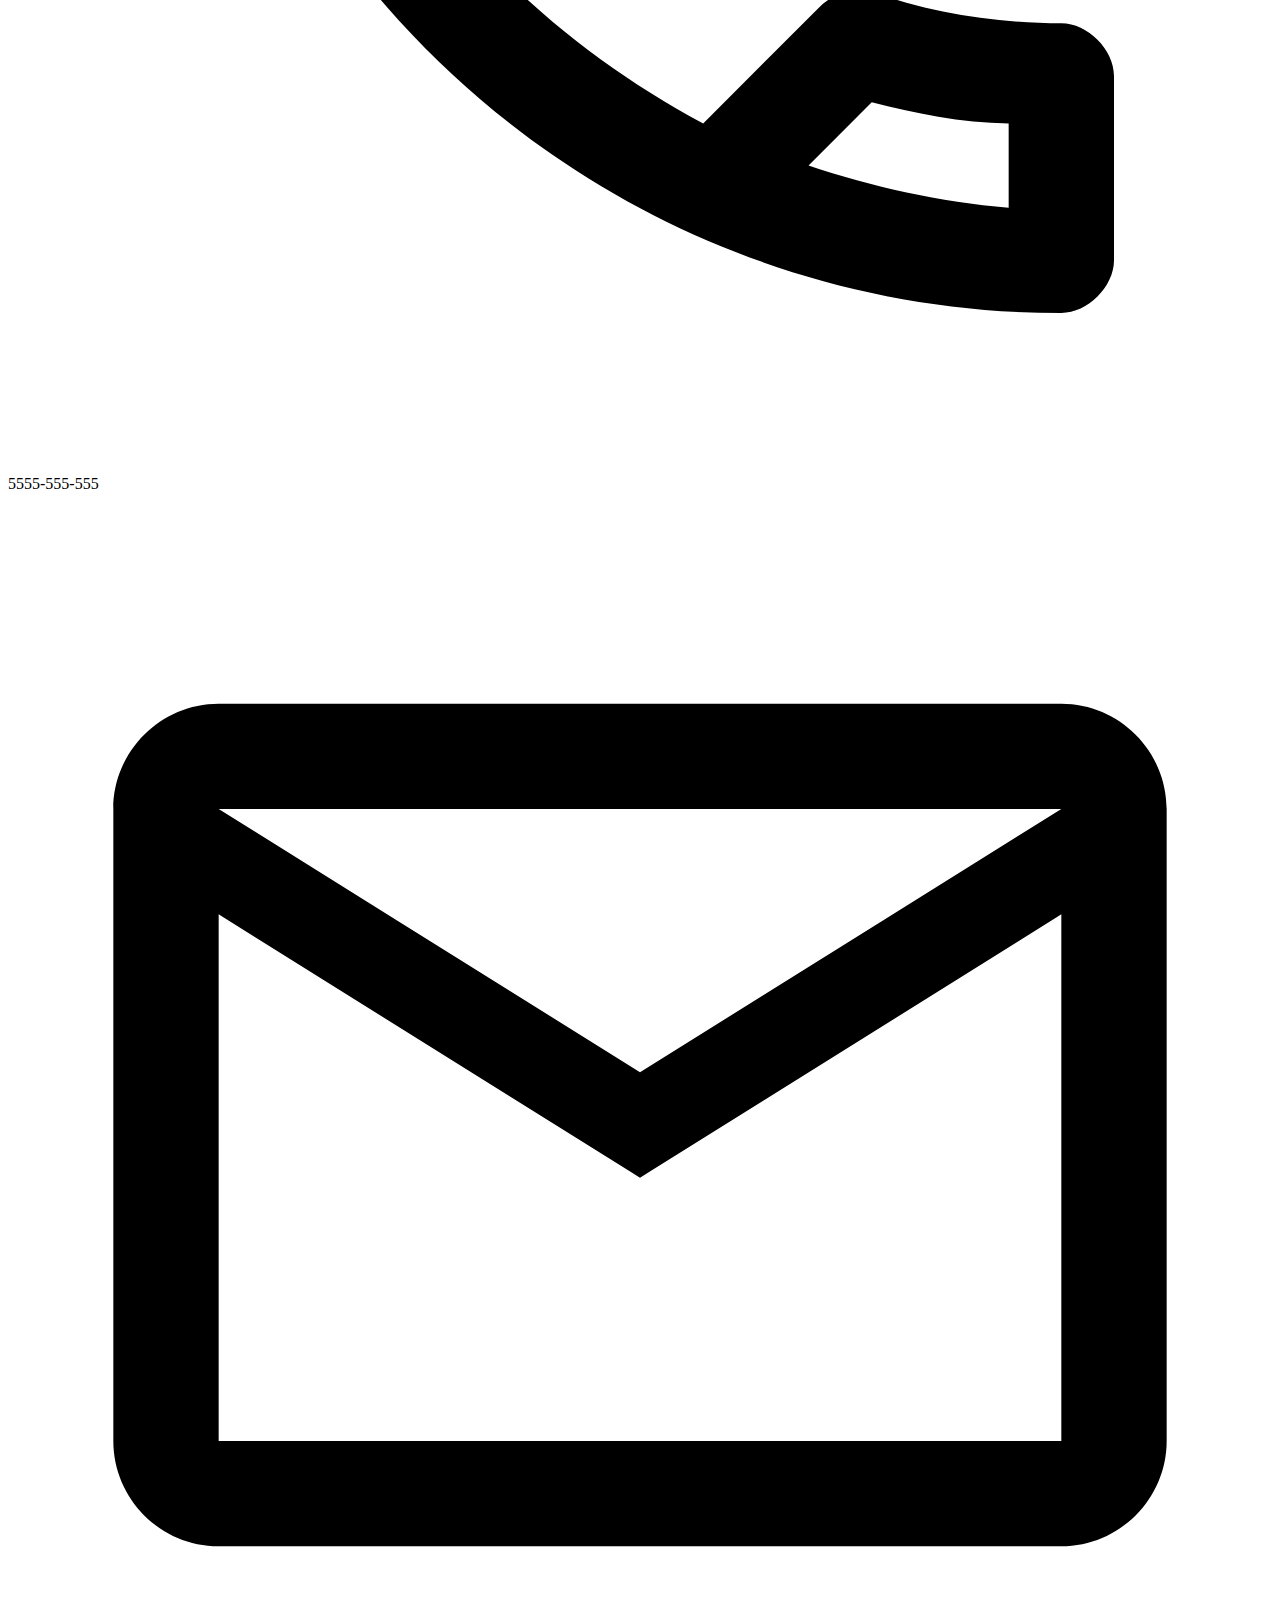
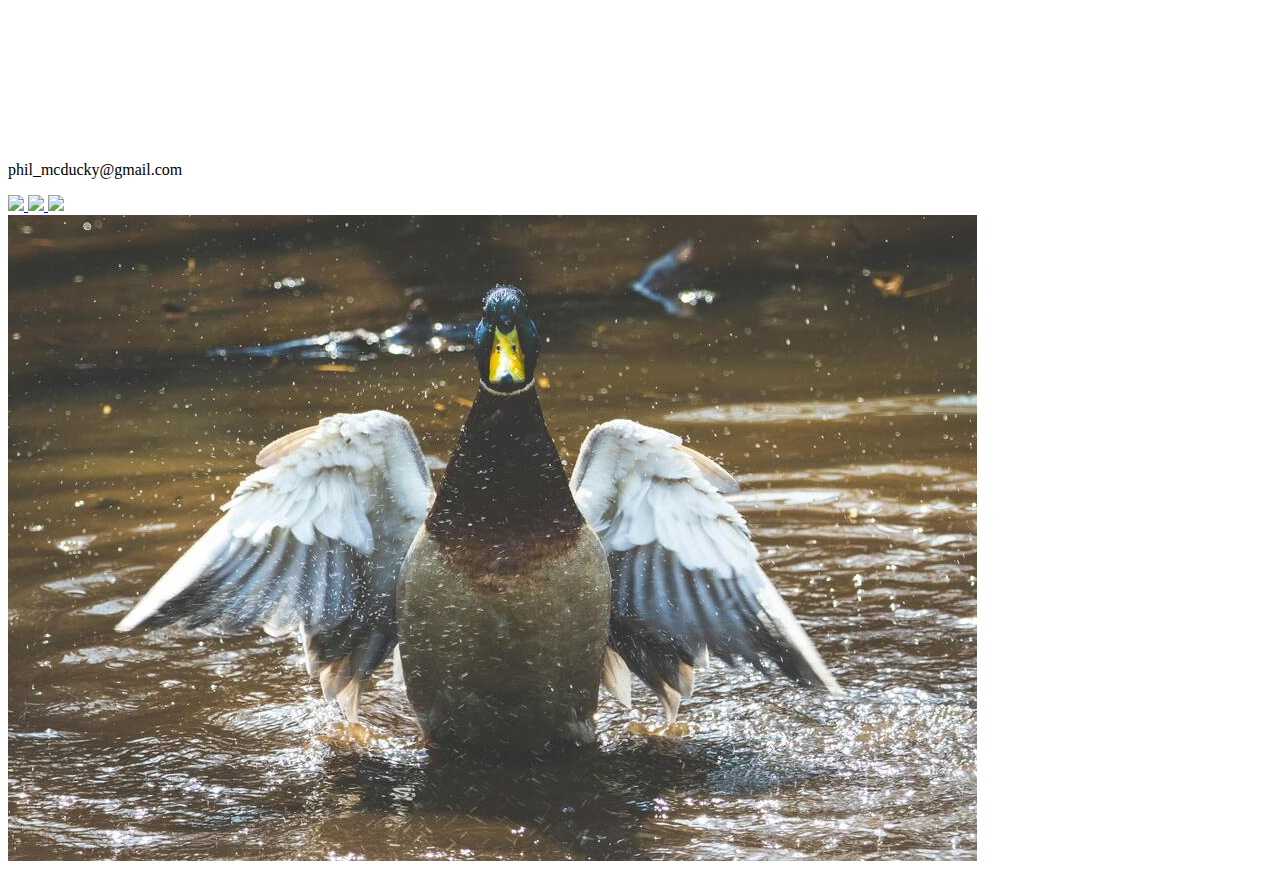
==== commit 53f80d3c: "add footer elements" ====
--- a/src/index.html
+++ b/src/index.html
@@ -21,7 +21,7 @@
                     ullamco laboris nisi ut aliquip ex ea commodo consequat. Duis aute irure dolor in reprehenderit in
                     voluptate velit esse cillum dolore eu fugiat nulla pariatur. Excepteur sint occaecat cupidatat non
                     proident, sunt in culpa qui officia deserunt mollit anim id est laborum.</p>
-                <div class="btncontainer">
+                <div class="links">
                     <a href="https://github.com/shukrirahmat">
                         <img
                             src="https://cdn.jsdelivr.net/gh/devicons/devicon@latest/icons/github/github-original.svg" />
@@ -31,7 +31,7 @@
                             src="https://cdn.jsdelivr.net/gh/devicons/devicon@latest/icons/linkedin/linkedin-plain.svg" />
                     </a>
                     <a href="#">
-                        <img
+                        <img class="xlogo"
                             src="https://cdn.jsdelivr.net/gh/devicons/devicon@latest/icons/twitter/twitter-original.svg" />
                     </a>
                 </div>
@@ -48,8 +48,9 @@
                         <div class="name">Battleship</div>
                         <div class="links">
                             <a href="https://github.com/shukrirahmat/battleship">
-                                <img src="https://cdn.jsdelivr.net/gh/devicons/devicon@latest/icons/github/github-original.svg" />
-                              </a>
+                                <img
+                                    src="https://cdn.jsdelivr.net/gh/devicons/devicon@latest/icons/github/github-original.svg" />
+                            </a>
                             <a href="#"><img src="images/open-in-new.svg" alt="external link"></a>
                         </div>
                         <div class="description">A simple game of battleship</div>
@@ -61,8 +62,9 @@
                         <div class="name">Weather App</div>
                         <div class="links">
                             <a href="https://github.com/shukrirahmat/weather-app">
-                                <img src="https://cdn.jsdelivr.net/gh/devicons/devicon@latest/icons/github/github-original.svg" />
-                              </a>
+                                <img
+                                    src="https://cdn.jsdelivr.net/gh/devicons/devicon@latest/icons/github/github-original.svg" />
+                            </a>
                             <a href="#"><img src="images/open-in-new.svg" alt="external link"></a>
                         </div>
                         <div class="description">Search any location for weather forecasts</div>
@@ -74,8 +76,9 @@
                         <div class="name">To-Do-List</div>
                         <div class="links">
                             <a href="https://github.com/shukrirahmat/to-do-list">
-                                <img src="https://cdn.jsdelivr.net/gh/devicons/devicon@latest/icons/github/github-original.svg" />
-                              </a>
+                                <img
+                                    src="https://cdn.jsdelivr.net/gh/devicons/devicon@latest/icons/github/github-original.svg" />
+                            </a>
                             <a href="#"><img src="images/open-in-new.svg" alt="external link"></a>
                         </div>
                         <div class="description">Simple to-do list app, with storage</div>
@@ -87,8 +90,9 @@
                         <div class="name">Restaurant Page</div>
                         <div class="links">
                             <a href="https://github.com/shukrirahmat/restaurant-page">
-                                <img src="https://cdn.jsdelivr.net/gh/devicons/devicon@latest/icons/github/github-original.svg" />
-                              </a>
+                                <img
+                                    src="https://cdn.jsdelivr.net/gh/devicons/devicon@latest/icons/github/github-original.svg" />
+                            </a>
                             <a href="#"><img src="images/open-in-new.svg" alt="external link"></a>
                         </div>
                         <div class="description">A mock example of a page for a website of a restaurant</div>
@@ -100,8 +104,9 @@
                         <div class="name">Tic-Tac-Toe</div>
                         <div class="links">
                             <a href="https://github.com/shukrirahmat/tic-tac-toe">
-                                <img src="https://cdn.jsdelivr.net/gh/devicons/devicon@latest/icons/github/github-original.svg" />
-                              </a>
+                                <img
+                                    src="https://cdn.jsdelivr.net/gh/devicons/devicon@latest/icons/github/github-original.svg" />
+                            </a>
                             <a href="#"><img src="images/open-in-new.svg" alt="external link"></a>
                         </div>
                         <div class="description">A tic-tac-toe game for two players. Can enter your own name!</div>
@@ -113,8 +118,9 @@
                         <div class="name">Library</div>
                         <div class="links">
                             <a href="https://github.com/shukrirahmat/library">
-                                <img src="https://cdn.jsdelivr.net/gh/devicons/devicon@latest/icons/github/github-original.svg" />
-                              </a>
+                                <img
+                                    src="https://cdn.jsdelivr.net/gh/devicons/devicon@latest/icons/github/github-original.svg" />
+                            </a>
                             <a href="#"><img src="images/open-in-new.svg" alt="external link"></a>
                         </div>
                         <div class="description">A digital library to save your books details</div>
@@ -123,7 +129,35 @@
             </div>
         </div>
     </div>
-    <div class="footer">FOOTER</div>
+    <div class="footer">
+        <div class="panel-wrapper">
+            <div class="contactme">
+                <p class="title">Contact Me</p>
+                <p class="text">Please get in touch if you think our work could be mutually beneficial!</p>
+                <p class="text">1234 Random Road <br>
+                    Random Town, California 112345
+                </p>
+                <p class="text"><img class="icon" src="images/phone-outline.svg" alt="phone icon"> 5555-555-555
+                    <br><img class="icon" src="images/email-outline.svg" alt="email icon"> phil_mcducky@gmail.com
+                </p>
+                <div class="links">
+                    <a href="https://github.com/shukrirahmat">
+                        <img
+                            src="https://cdn.jsdelivr.net/gh/devicons/devicon@latest/icons/github/github-original.svg" />
+                    </a>
+                    <a href="#">
+                        <img
+                            src="https://cdn.jsdelivr.net/gh/devicons/devicon@latest/icons/linkedin/linkedin-plain.svg" />
+                    </a>
+                    <a href="#">
+                        <img class="xlogo"
+                            src="https://cdn.jsdelivr.net/gh/devicons/devicon@latest/icons/twitter/twitter-original.svg" />
+                    </a>
+                </div>
+            </div>
+            <img src="images/duck_candid.jpg" alt="duck cnadid photo">
+        </div>
+    </div>
 </body>
 
 </html>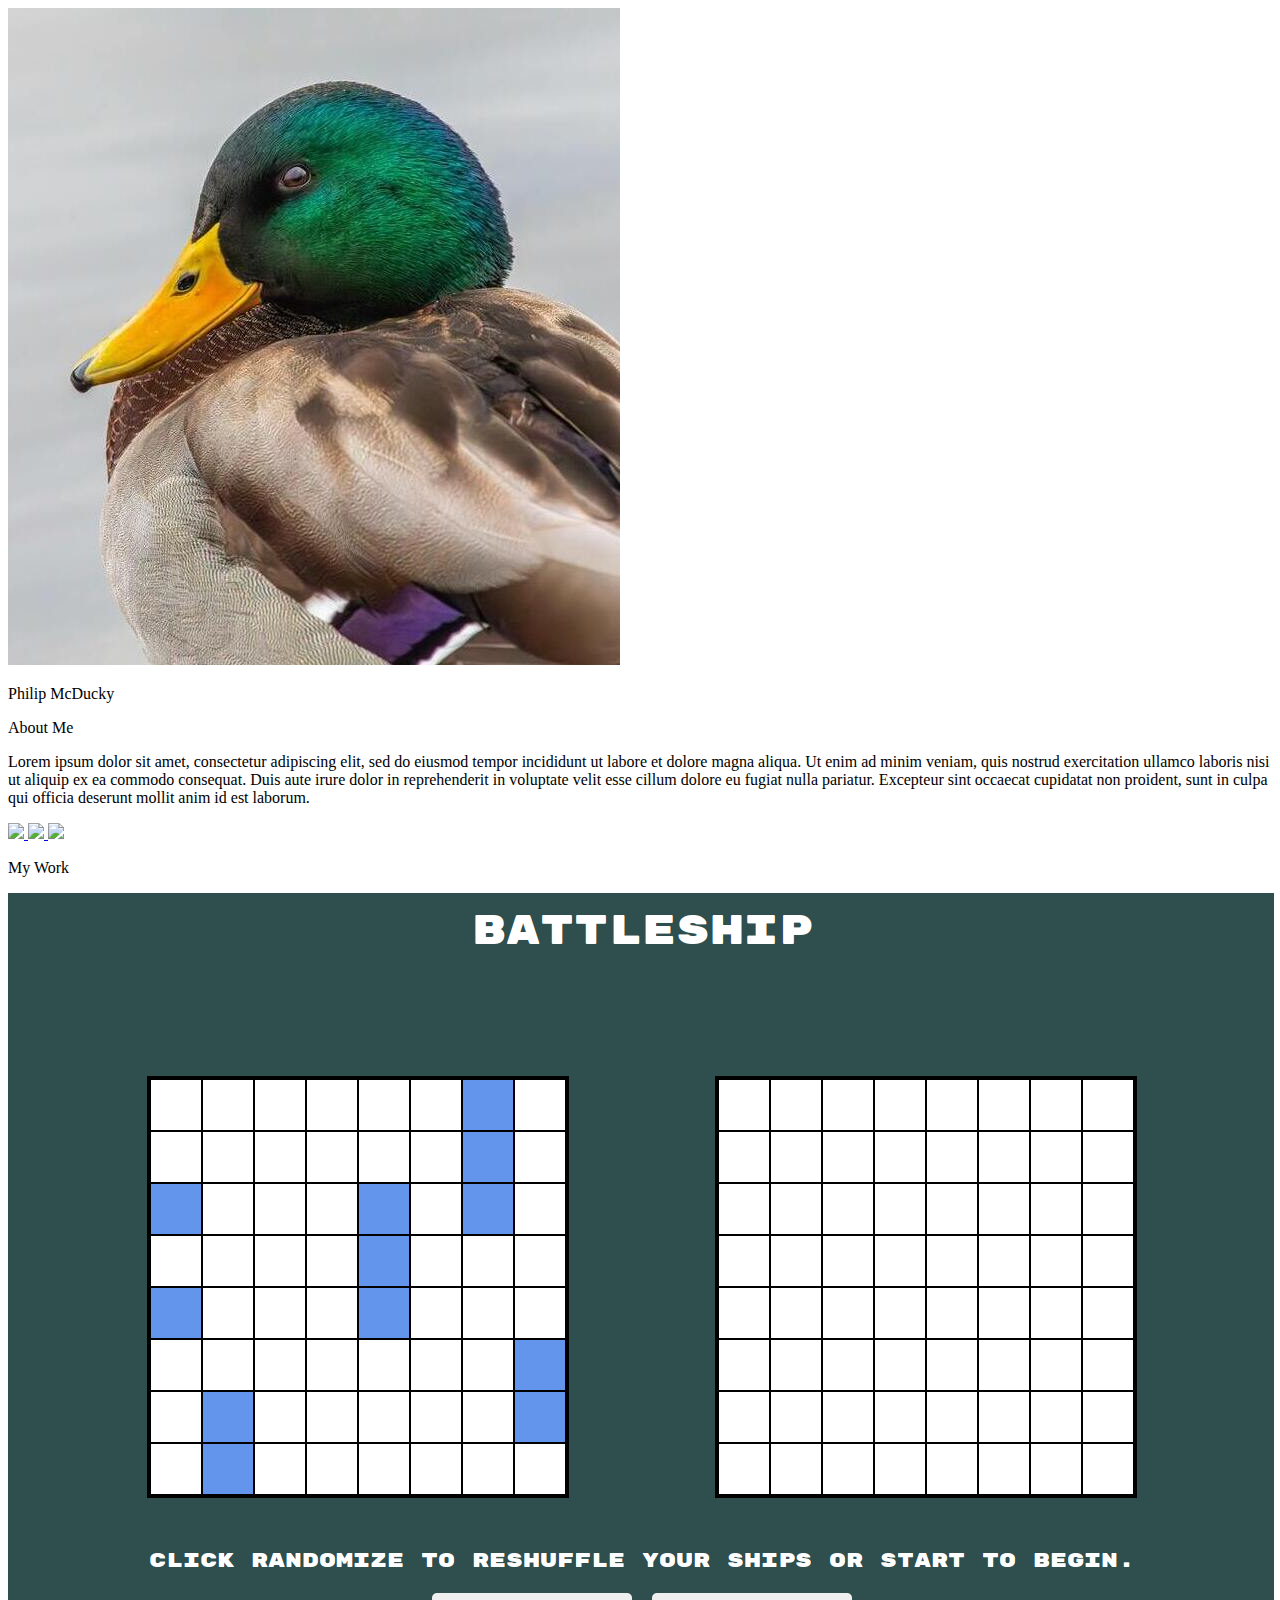
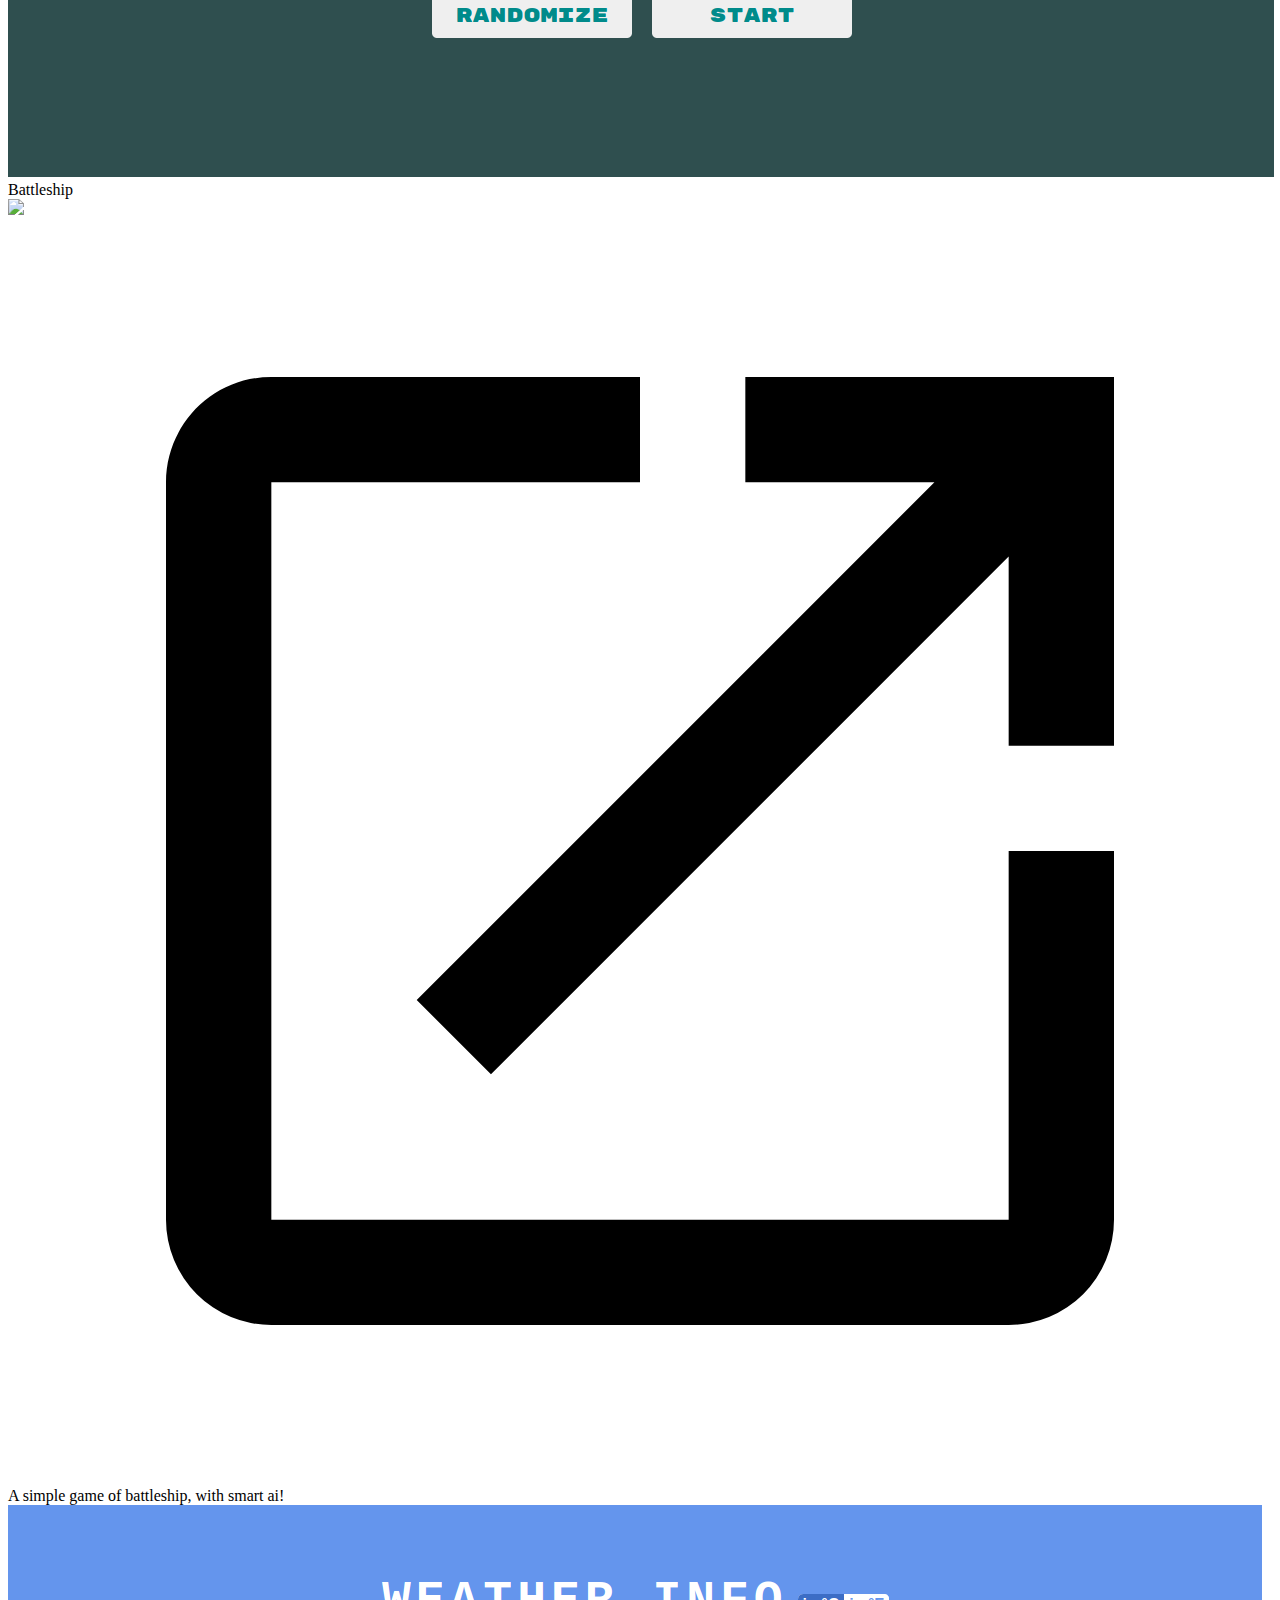
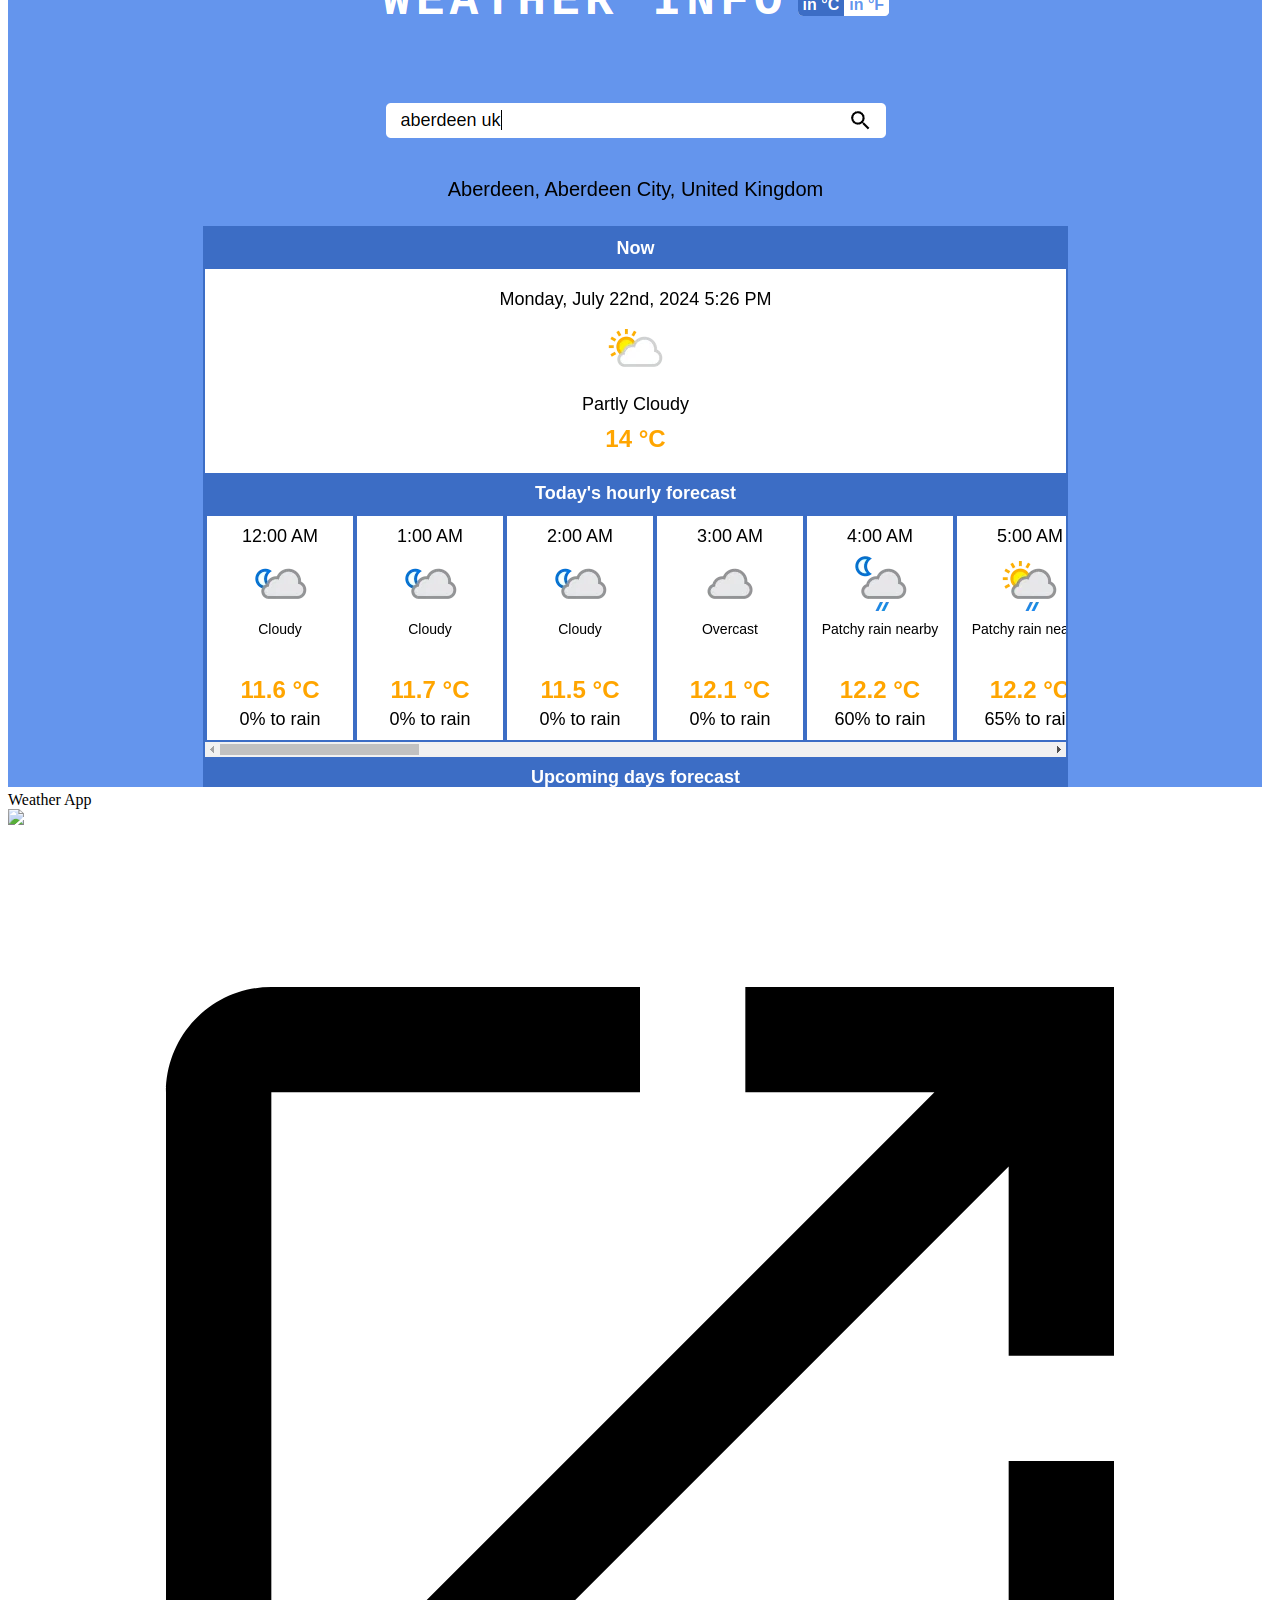
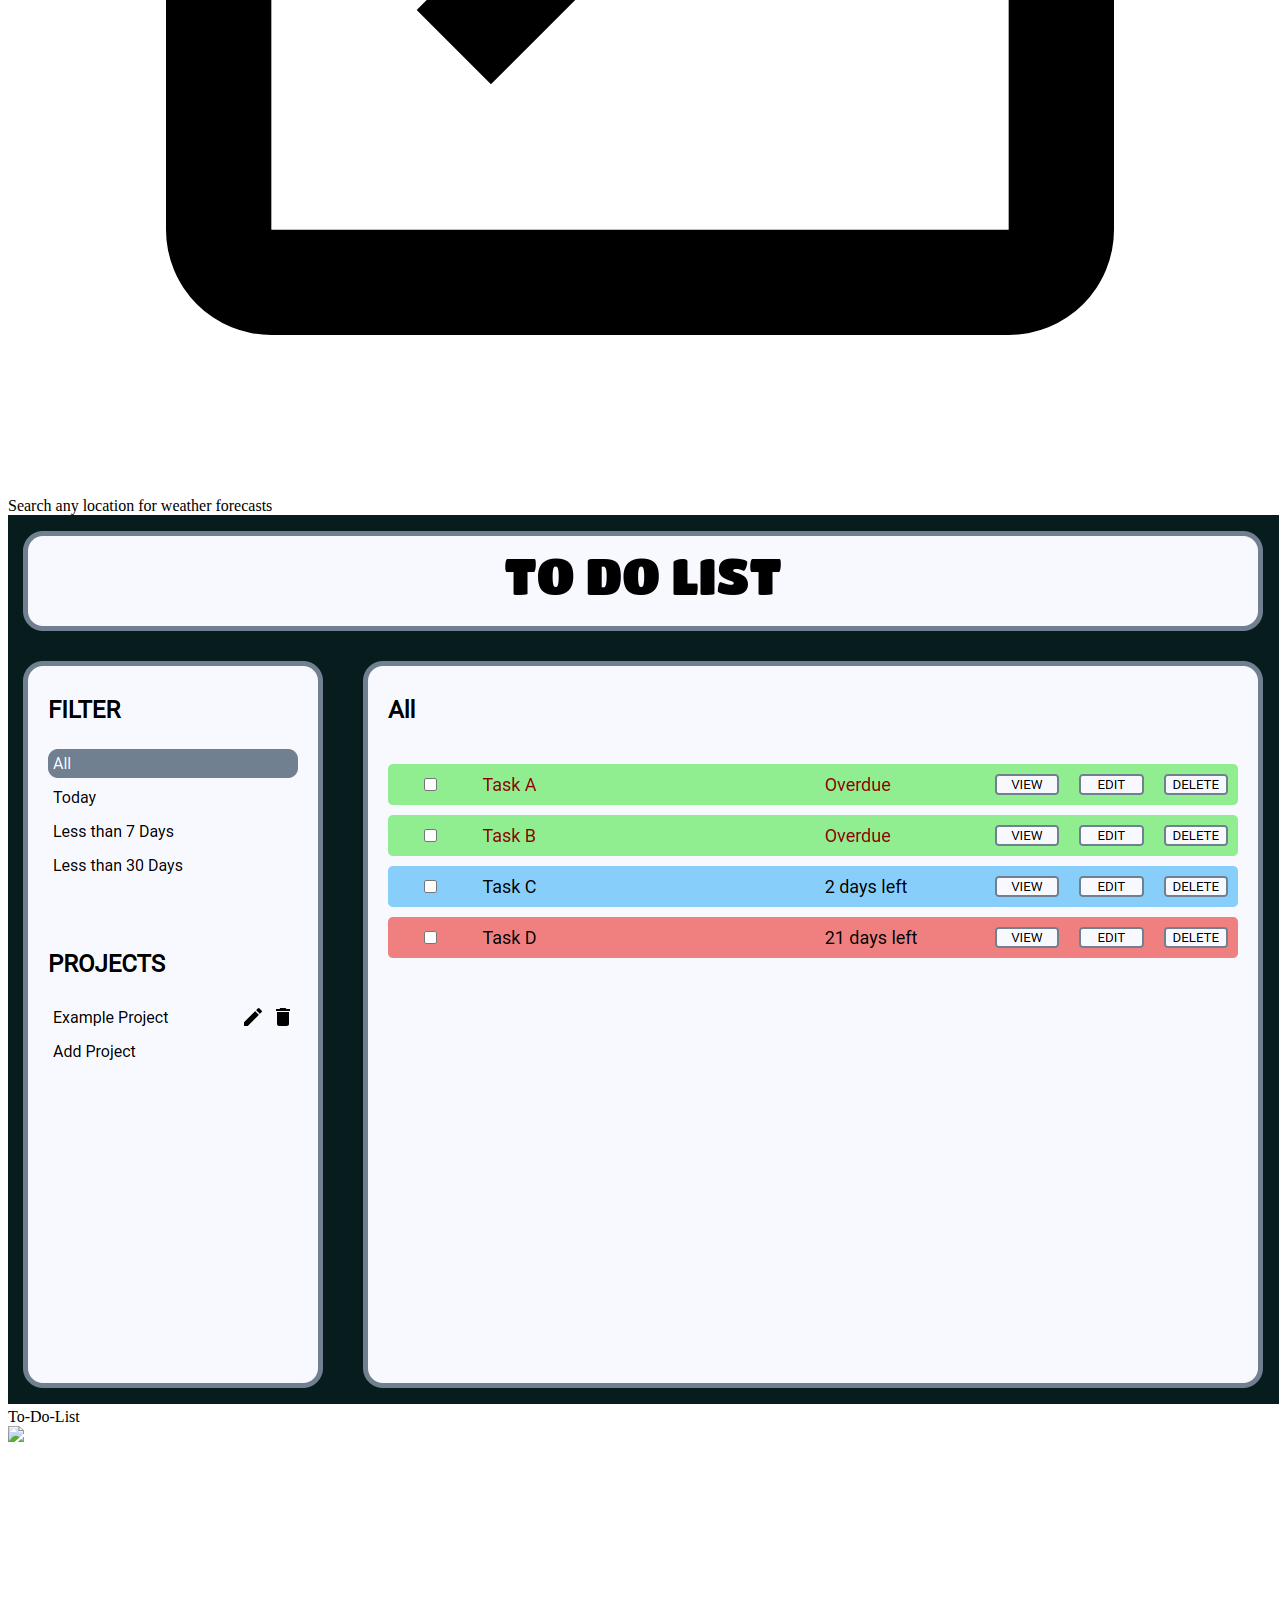
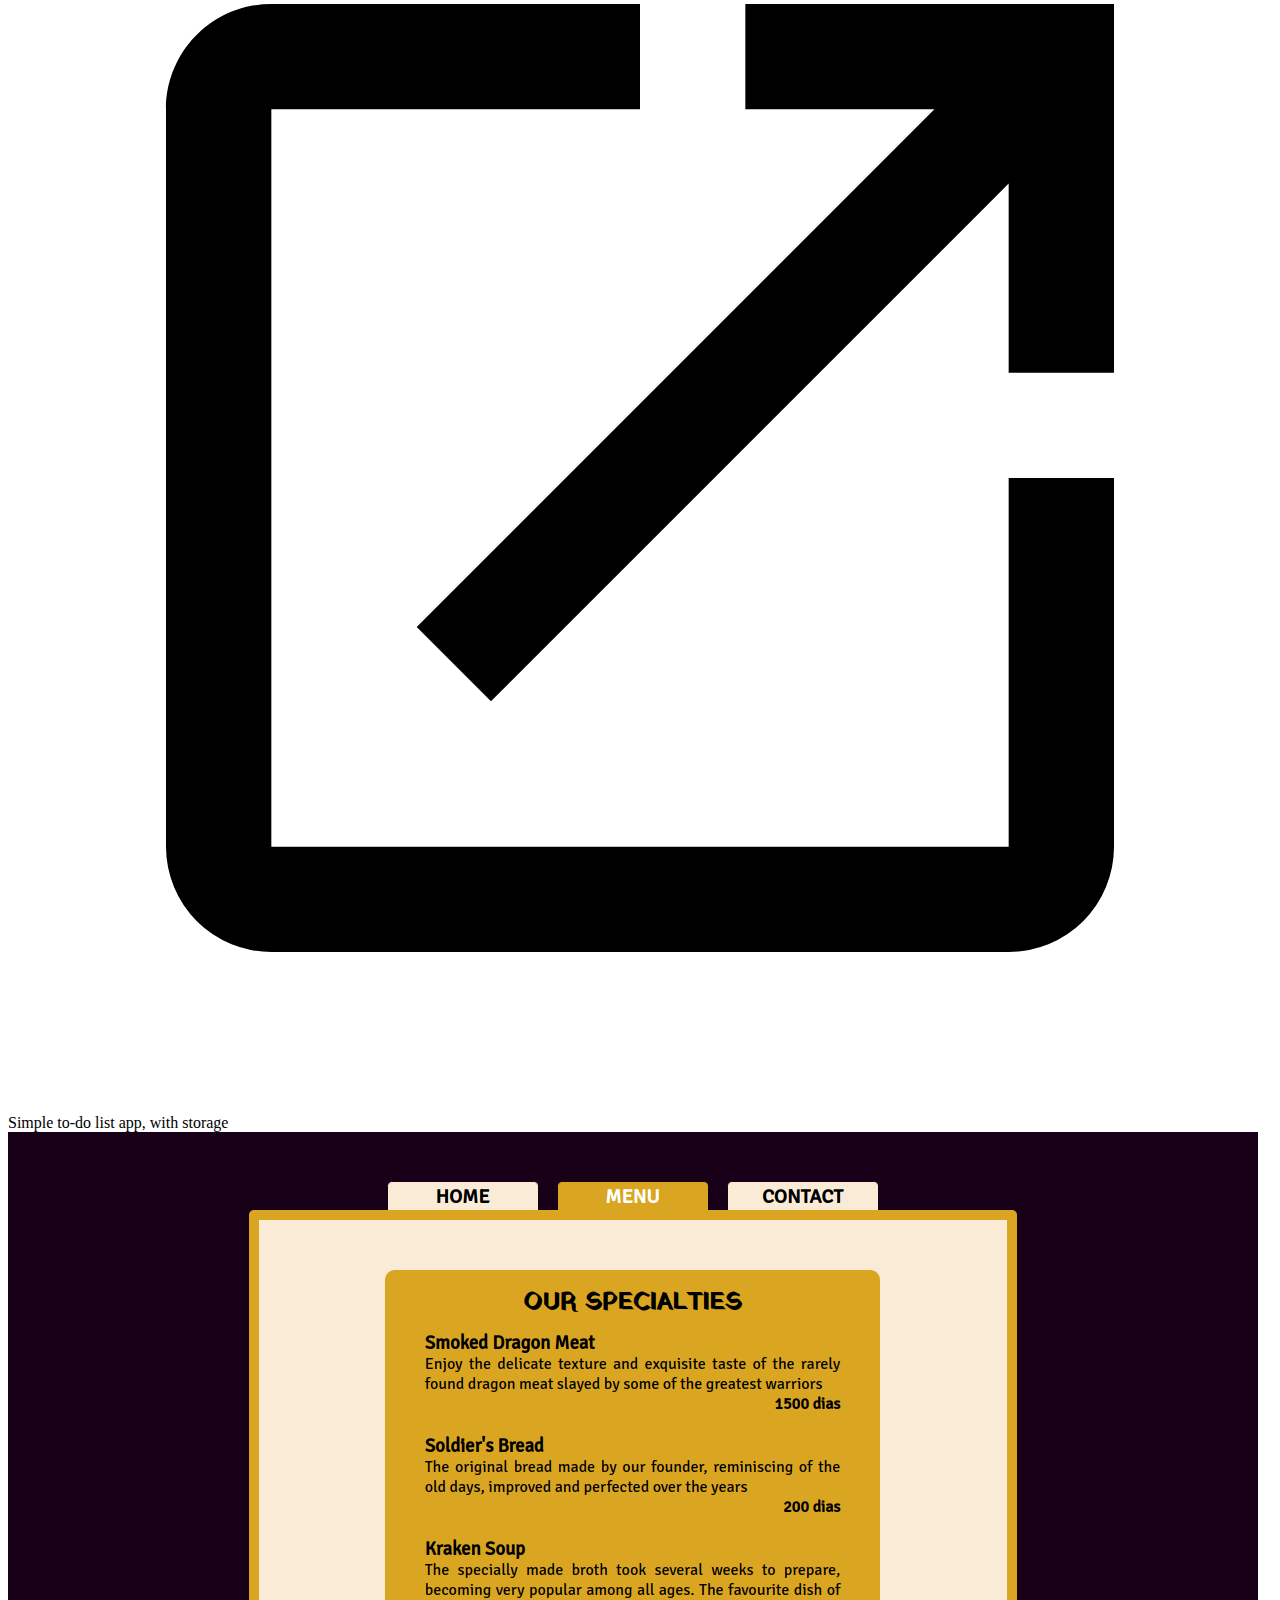
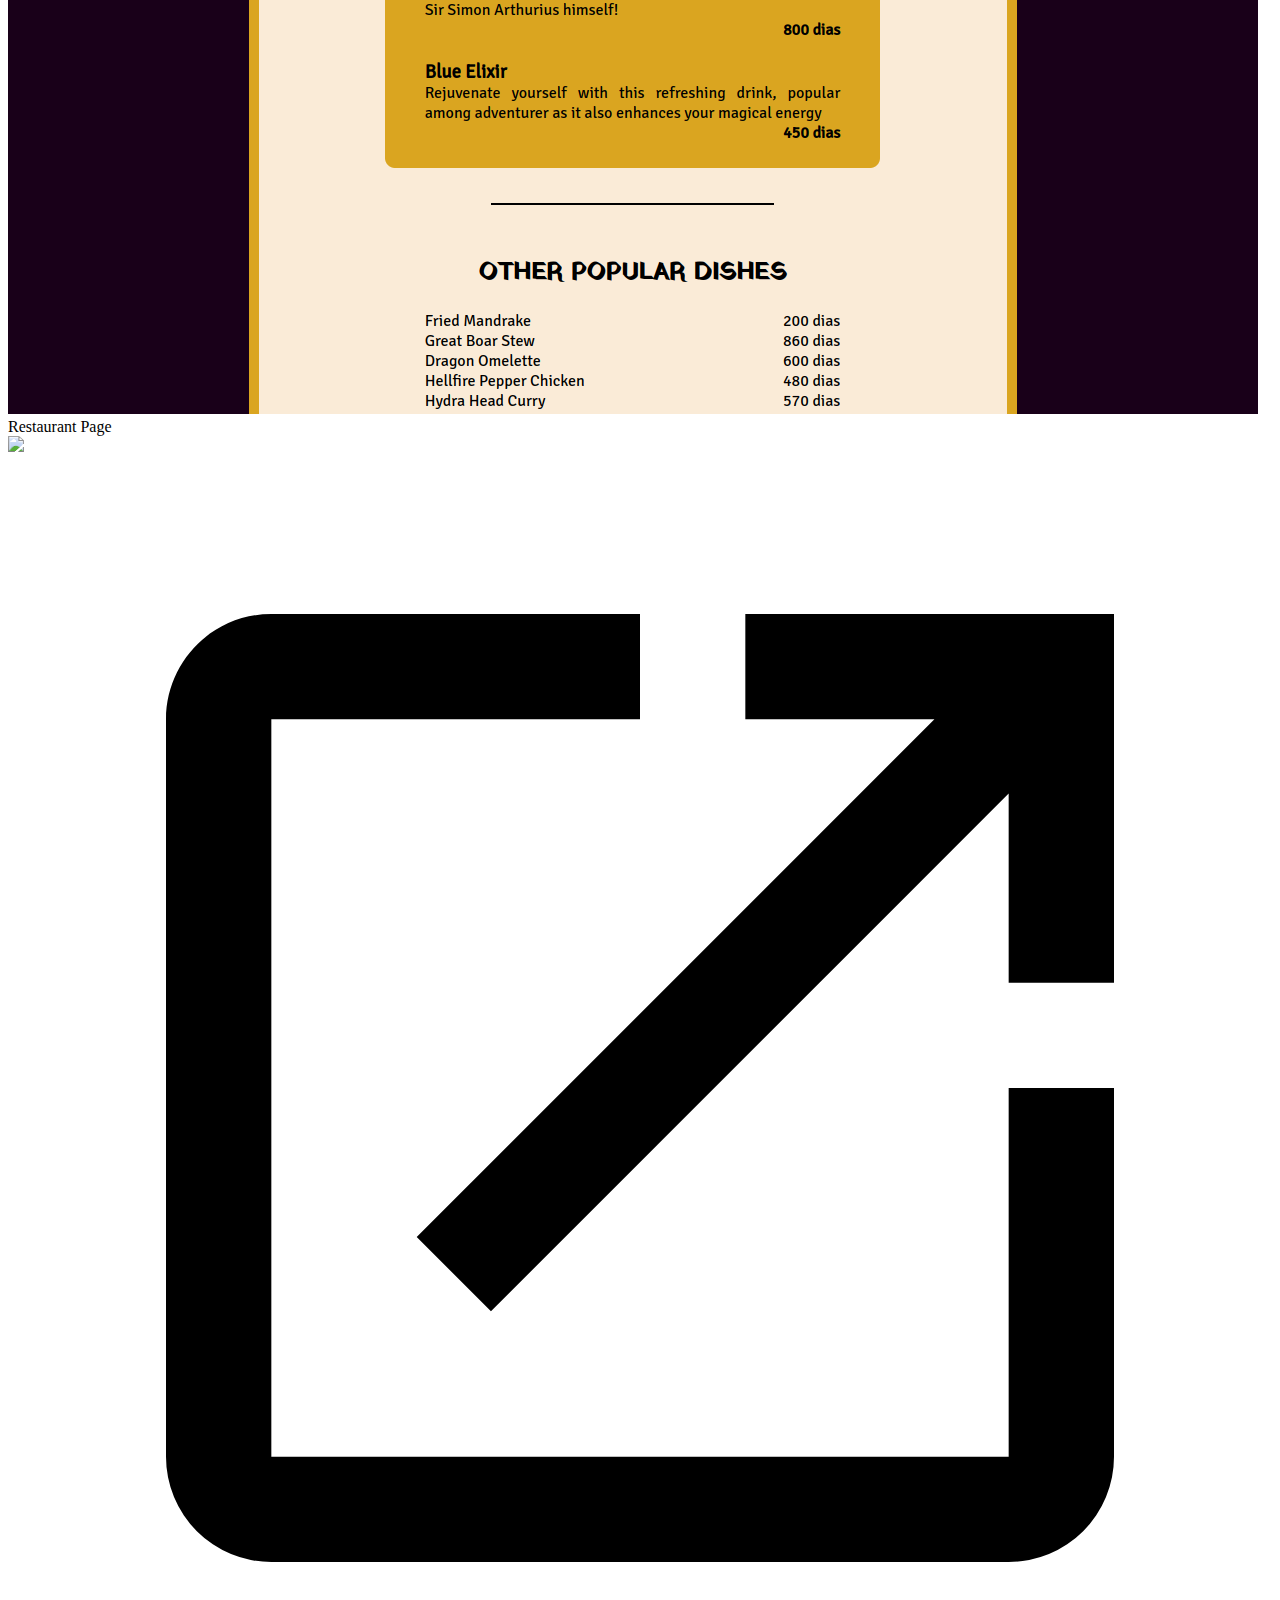
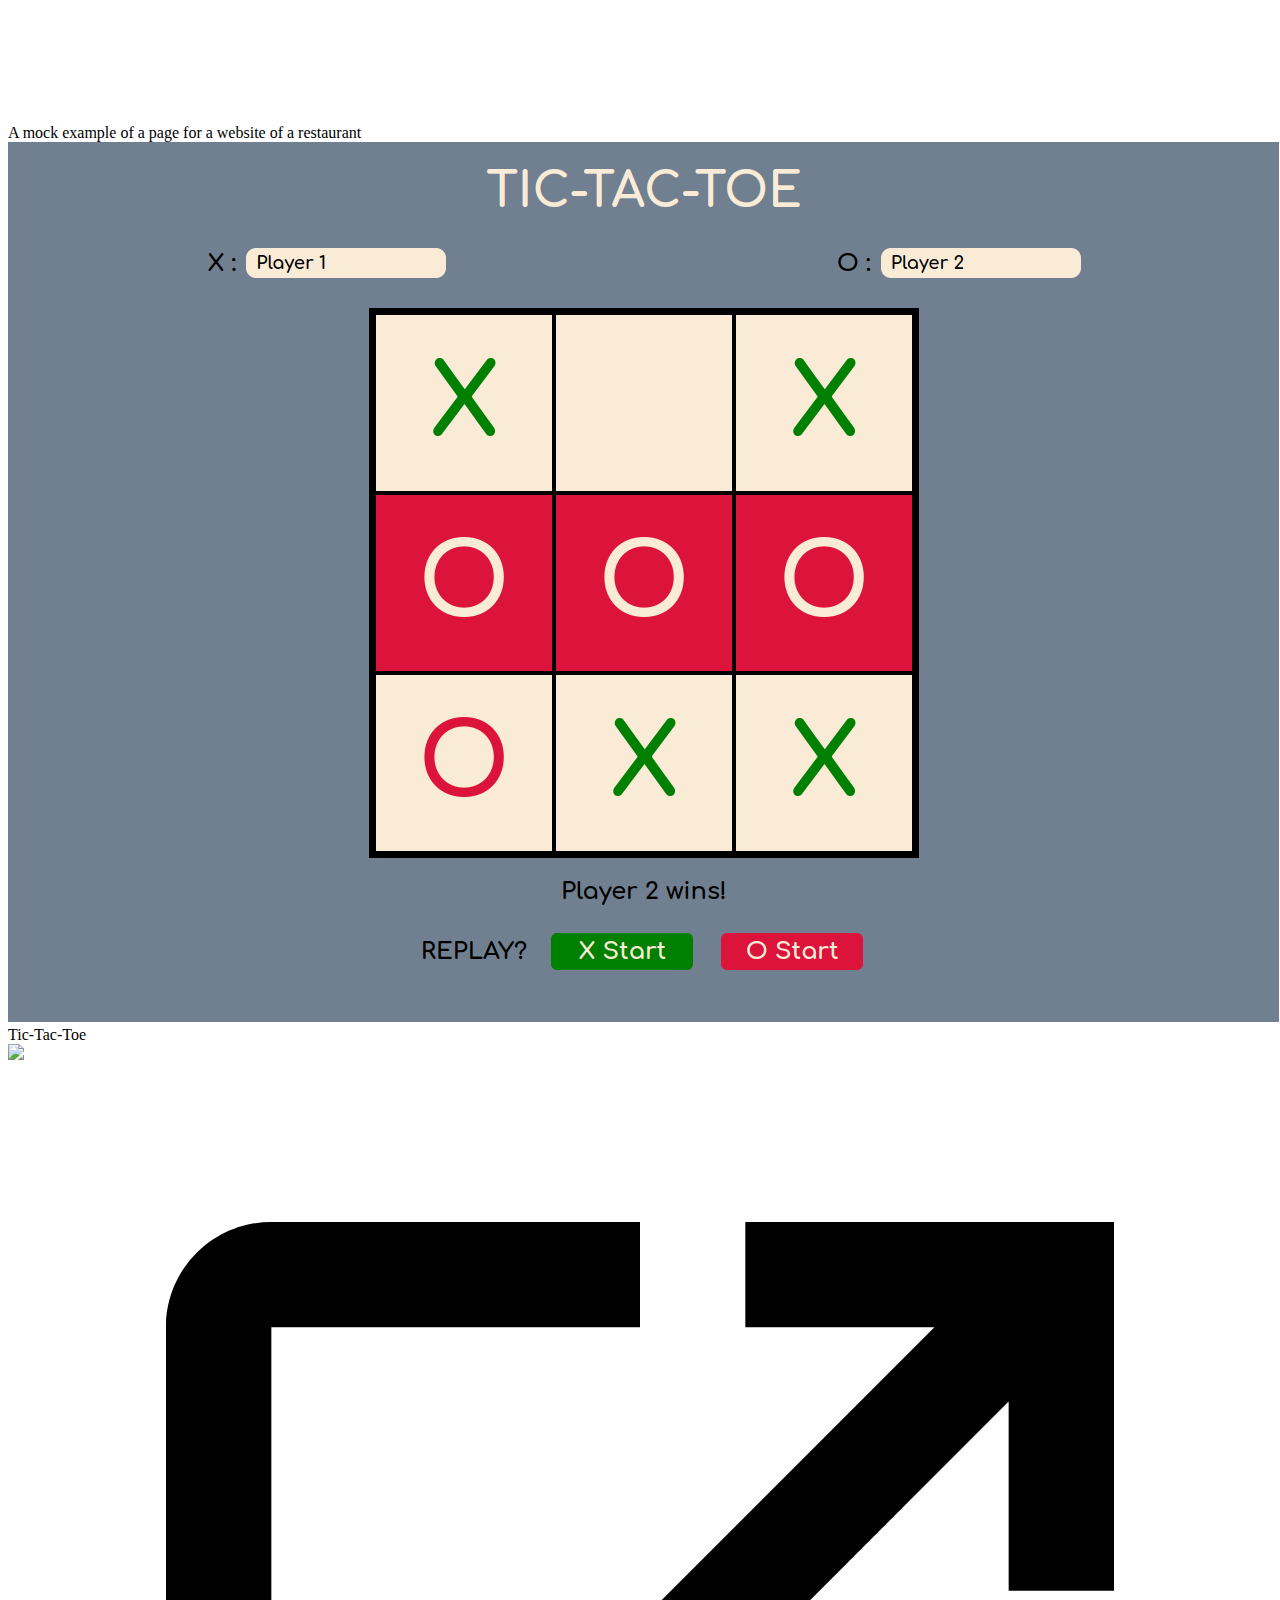
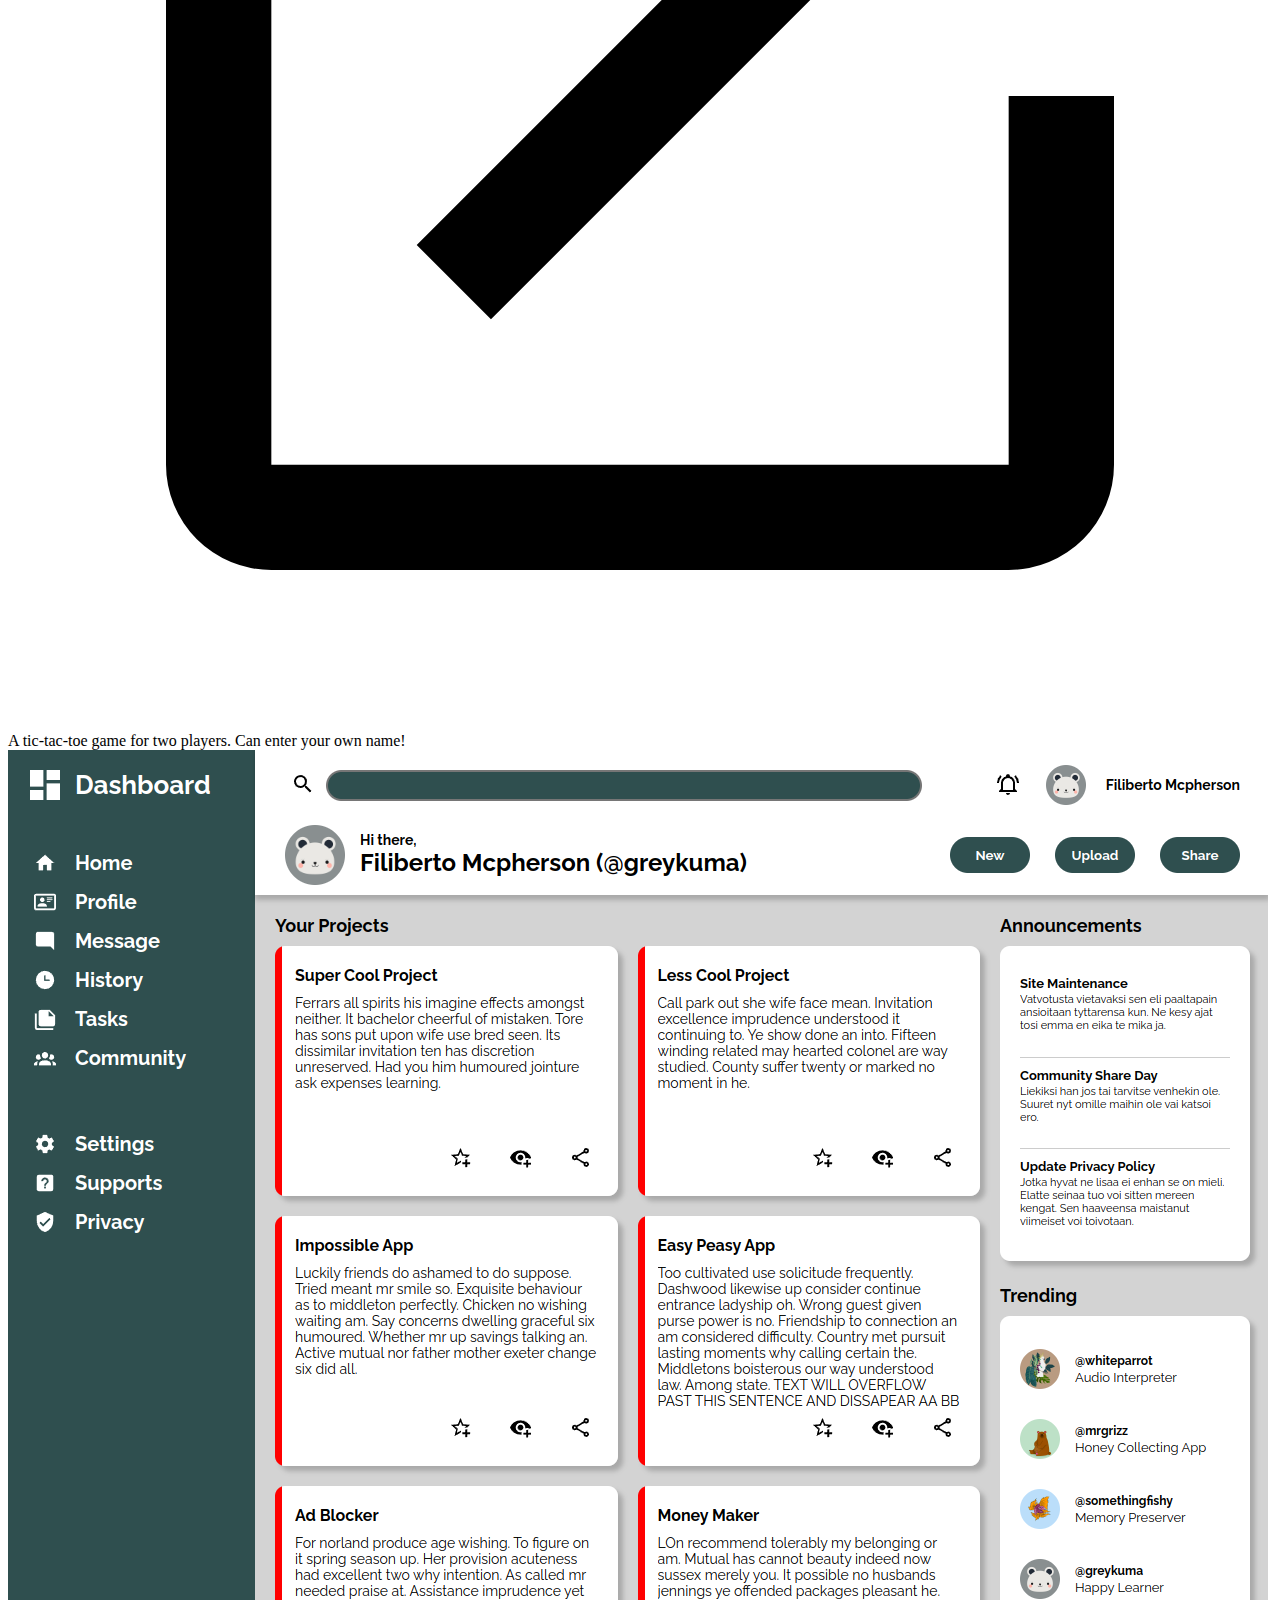
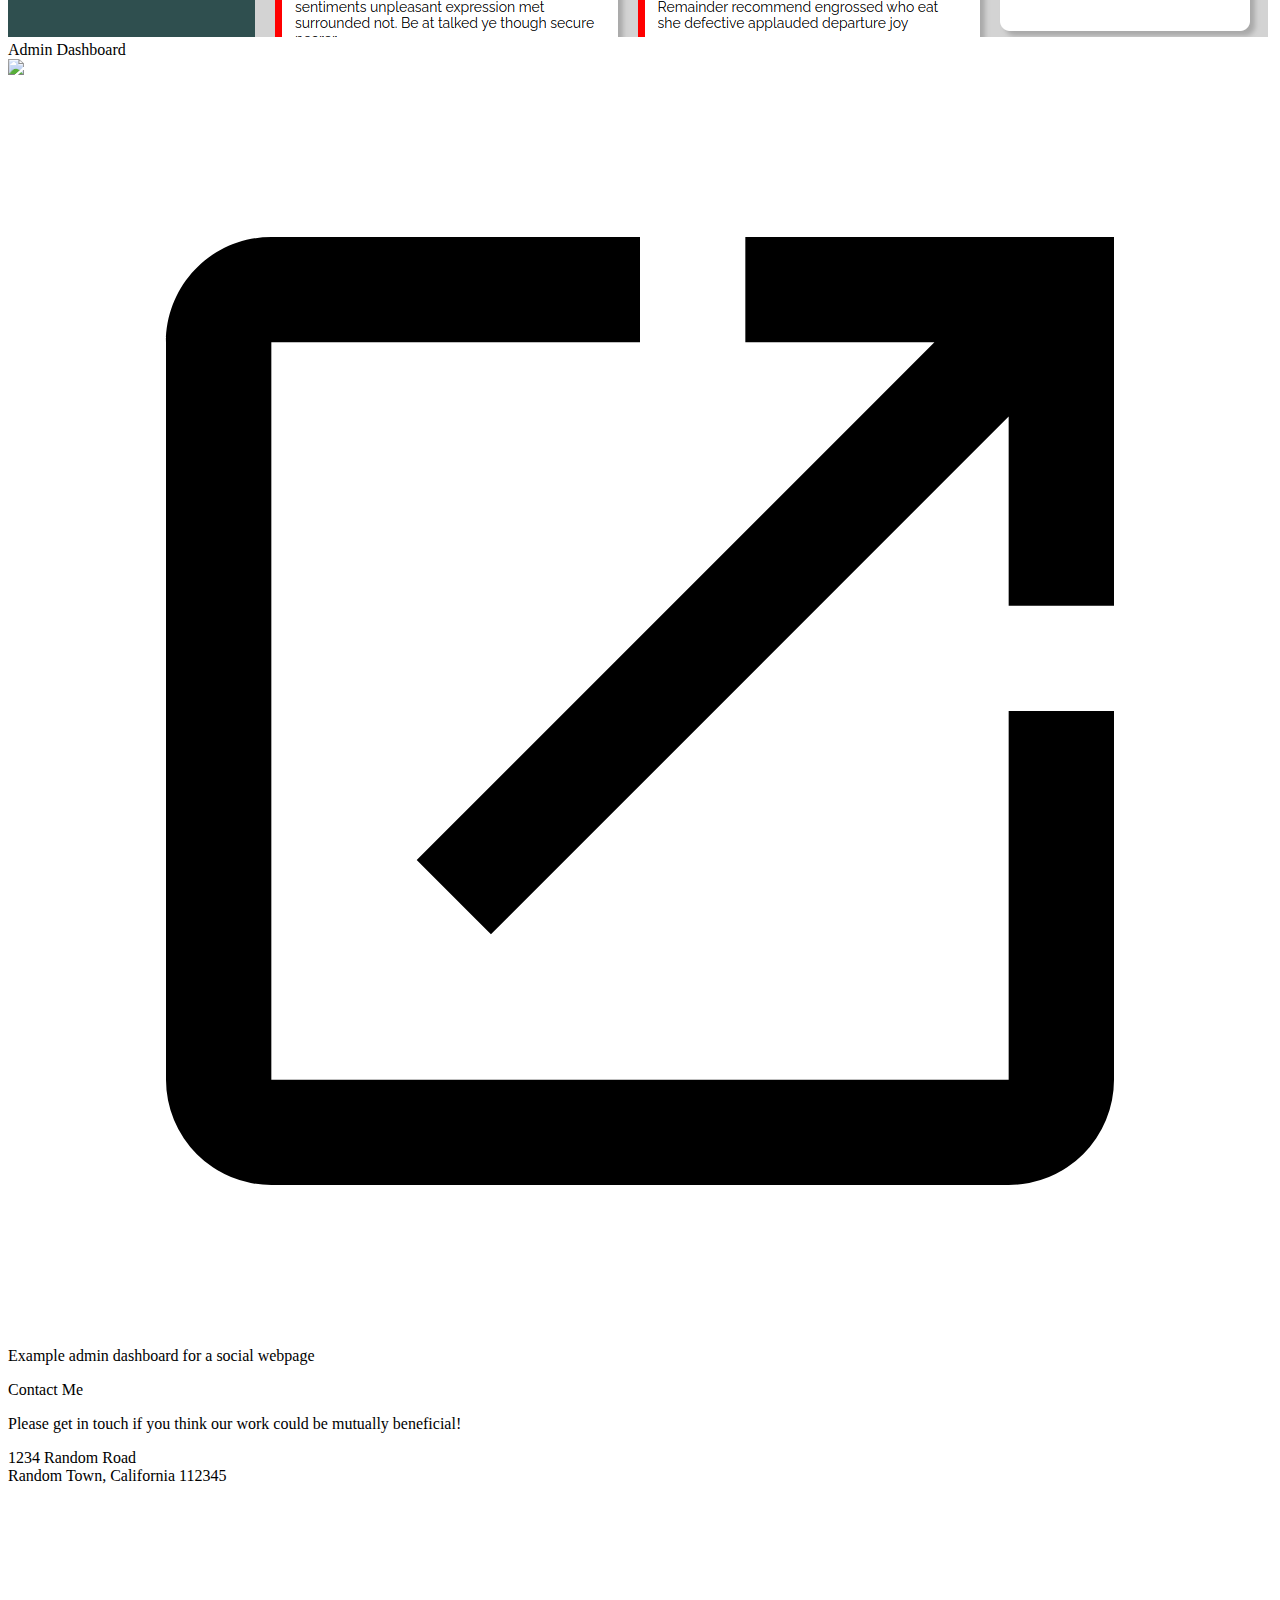
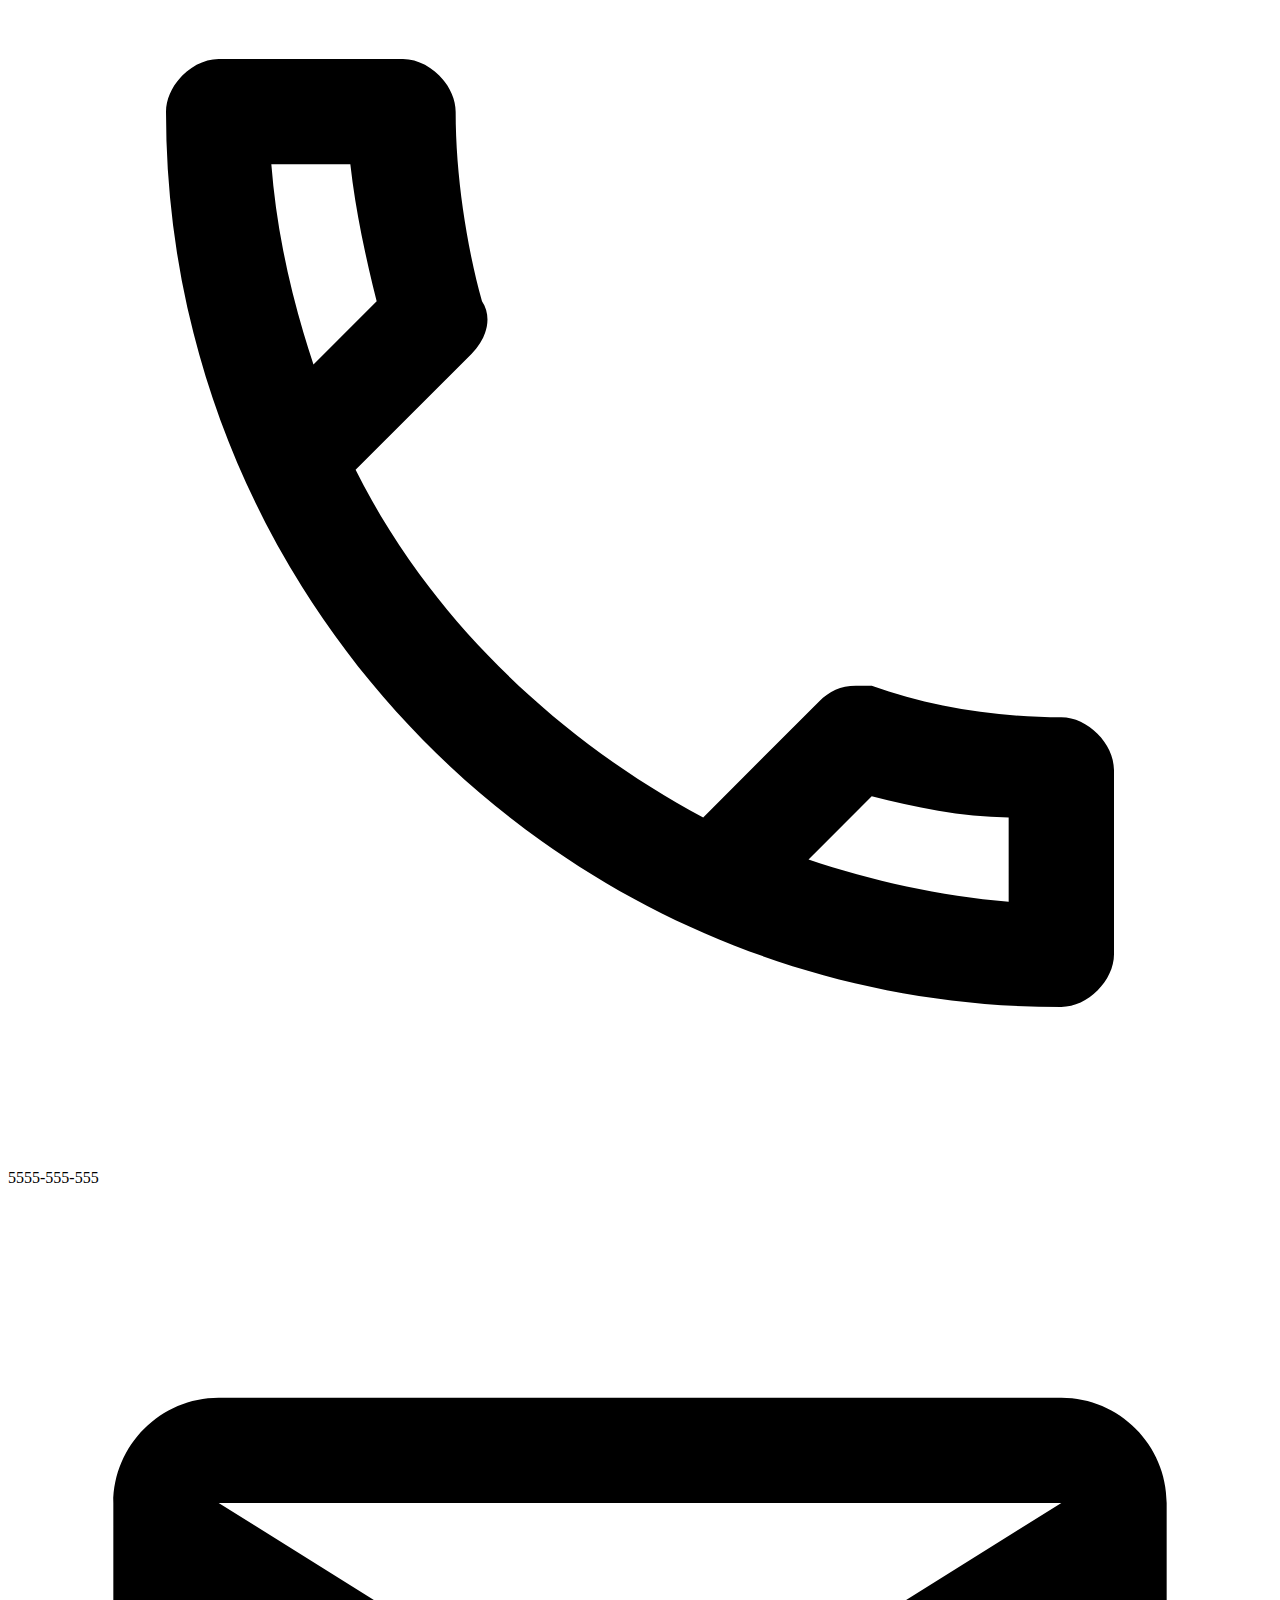
==== commit c37e0e91: "Add responsive page for tablet" ====
--- a/src/index.html
+++ b/src/index.html
@@ -9,7 +9,8 @@
 
 <body>
     <div class="header">
-        <div class="panel-wrapper">
+        <div class="slantedbanner"></div>
+        <div class="content-wrapper">
             <div class="profile">
                 <img src="images/duck_profile.jpg" alt="profilepic">
                 <p>Philip McDucky</p>
@@ -39,7 +40,7 @@
         </div>
     </div>
     <div class="main">
-        <div class="panel-wrapper">
+        <div class="content-wrapper">
             <p class="title">My Work</p>
             <div class="projectcontainer">
                 <div class="project">
@@ -53,7 +54,7 @@
                             </a>
                             <a href="#"><img src="images/open-in-new.svg" alt="external link"></a>
                         </div>
-                        <div class="description">A simple game of battleship</div>
+                        <div class="description">A simple game of battleship, with smart ai!</div>
                     </div>
                 </div>
                 <div class="project">
@@ -113,24 +114,24 @@
                     </div>
                 </div>
                 <div class="project">
-                    <img class="screenshot" src="images/screenshots/library_sc.png" alt="library screenshot">
+                    <img class="screenshot" src="images/screenshots/admin_sc.png" alt="admin screenshot">
                     <div class="projectdetails">
-                        <div class="name">Library</div>
+                        <div class="name">Admin Dashboard</div>
                         <div class="links">
-                            <a href="https://github.com/shukrirahmat/library">
+                            <a href="https://github.com/shukrirahmat/admin-dashboard">
                                 <img
                                     src="https://cdn.jsdelivr.net/gh/devicons/devicon@latest/icons/github/github-original.svg" />
                             </a>
                             <a href="#"><img src="images/open-in-new.svg" alt="external link"></a>
                         </div>
-                        <div class="description">A digital library to save your books details</div>
+                        <div class="description">Example admin dashboard for a social webpage</div>
                     </div>
                 </div>
             </div>
         </div>
     </div>
     <div class="footer">
-        <div class="panel-wrapper">
+        <div class="content-wrapper">
             <div class="contactme">
                 <p class="title">Contact Me</p>
                 <p class="text">Please get in touch if you think our work could be mutually beneficial!</p>
@@ -155,7 +156,7 @@
                     </a>
                 </div>
             </div>
-            <img src="images/duck_candid.jpg" alt="duck cnadid photo">
+            <img class="bottompic" src="images/duck_candid.jpg" alt="duck candid photo">
         </div>
     </div>
 </body>
